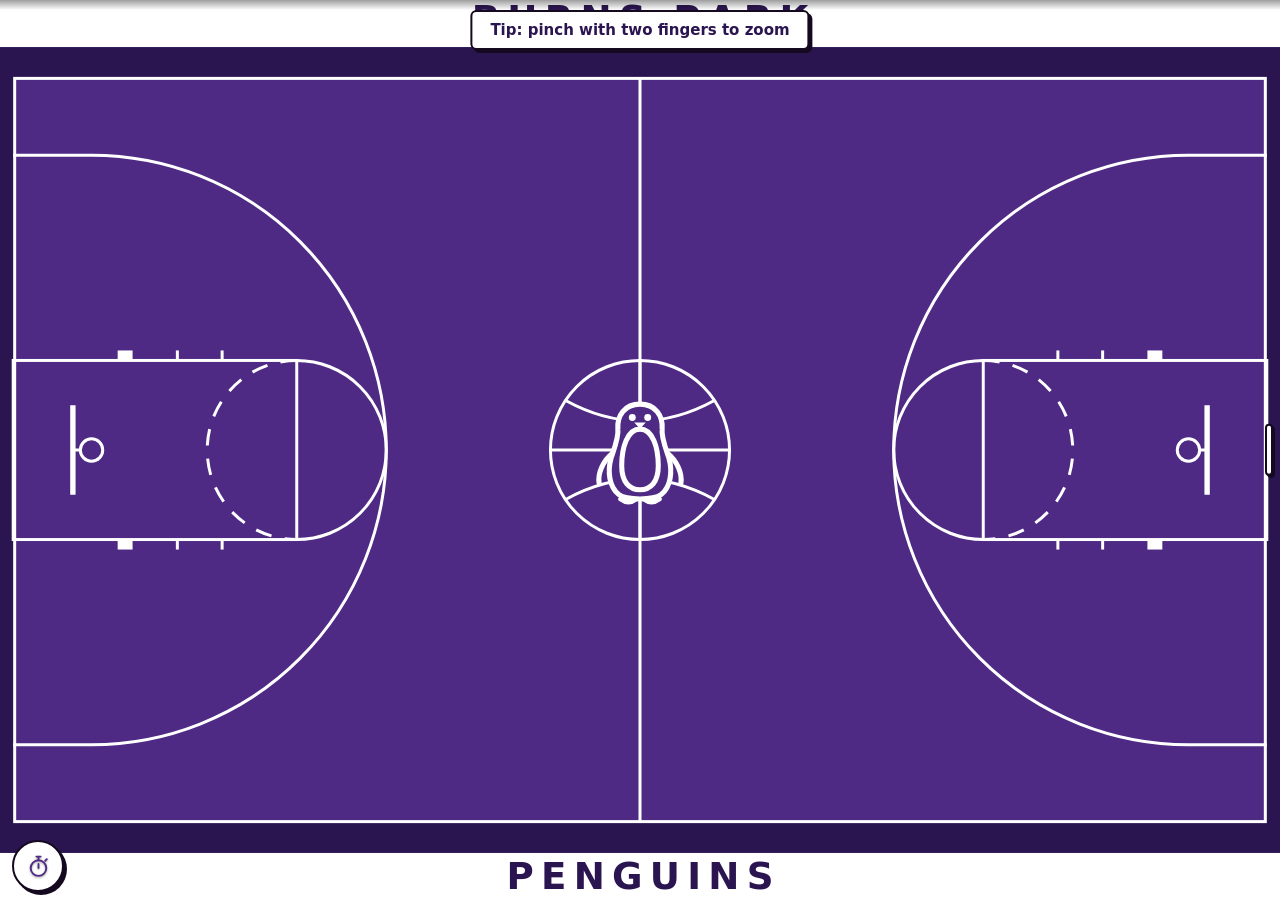
==== index.html @ e024bfb6 "Live 36: Clear on the rail between eraser and Undo; page color fills outside areas; even margins Co-" ====
<!DOCTYPE html>
<html lang="en">
<head>
<meta charset="utf-8">
<!-- viewport-fit=cover lets the app use the whole screen, under the clock and home bar.
     user-scalable=no stops the browser zooming the page; the app does its own zoom on the court. -->
<meta name="viewport" content="width=device-width, initial-scale=1, maximum-scale=1, user-scalable=no, viewport-fit=cover">
<title>Penguins</title>

<!-- Home-screen app settings (iPhone/iPad) -->
<meta name="apple-mobile-web-app-capable" content="yes">
<meta name="mobile-web-app-capable" content="yes">
<meta name="apple-mobile-web-app-status-bar-style" content="black-translucent">
<meta name="apple-mobile-web-app-title" content="Penguins">
<meta name="theme-color" content="#151319">
<link rel="manifest" href="manifest.webmanifest">
<link rel="apple-touch-icon" href="icon-180.png">

<link rel="stylesheet" href="styles.css">
</head>
<body>

<div id="safe"></div>
<div id="lvhProbe"></div>   <!-- measures the full screen height; see physicalHeight() -->

<!-- ===================== TAB: PLAYBOOK =====================
     Hidden (not removed) when another tab is showing, so it keeps its drawing,
     zoom and tools exactly as you left them. -->
<div id="tab-playbook" class="tab">
<main id="stage">
  <canvas id="board"></canvas>
  <div id="scrim"></div>
  <div id="toast" class="glass"></div>

  <!-- Tools: swipe in from the right edge (or tap the tab); swipe back to hide -->
  <div id="drawer" class="closed">
    <button id="grab" aria-label="Show or hide tools"><span></span></button>
    <div id="rail" class="glass">
      <div class="courtseg" id="courtSeg" role="group" aria-label="Court">
        <span class="lens"></span>
        <button class="cs" data-court="full" aria-label="Full court"><span class="word">Full</span>
          <svg class="icon" viewBox="0 0 24 24"><rect x="6" y="3" width="12" height="18" rx="1.5"/><path d="M6 12h12"/><circle cx="12" cy="12" r="2.2"/></svg></button>
        <button class="cs" data-court="half" aria-label="Half court"><span class="word">Half</span>
          <svg class="icon" viewBox="0 0 24 24"><rect x="4" y="5" width="16" height="14" rx="1.5"/><path d="M6.5 5a5.5 5.5 0 0 0 11 0"/><circle cx="12" cy="7" r="1"/></svg></button>
      </div>
      <span class="sep"></span>
      <button class="tb" id="btnInk" aria-label="Board-color marker"><span class="dot"></span></button>
      <label class="tb rainbow" id="btnColor" aria-label="Pick a color">
        <span class="dot"><span></span></span>
        <input type="color" id="colorInput" value="#ffd84d">
      </label>
      <button class="tb" id="btnEraser" aria-label="Eraser">
        <svg viewBox="0 0 24 24"><path d="M20 20H9l-5-5a2 2 0 0 1 0-3l8-8a2 2 0 0 1 3 0l5 5a2 2 0 0 1 0 3l-8 8"/><path d="m8 8 8 8"/></svg>
      </button>
      <button class="tb" id="btnClear" aria-label="Clear the court"><svg viewBox="0 0 24 24"><path d="M4 7h16M10 11v6M14 11v6M6 7l1 13h10l1-13M9 7V4h6v3"/></svg></button>
      <span class="sep"></span>
      <button class="tb" id="btnUndo" aria-label="Undo"><svg viewBox="0 0 24 24"><path d="M9 14 4 9l5-5"/><path d="M4 9h10.5a5.5 5.5 0 0 1 0 11H11"/></svg></button>
      <button class="tb" id="btnRedo" aria-label="Redo"><svg viewBox="0 0 24 24"><path d="m15 14 5-5-5-5"/><path d="M20 9H9.5a5.5 5.5 0 0 0 0 11H13"/></svg></button>
      <span class="sep"></span>
      <button class="tb" id="btnSave" aria-label="Save"><svg viewBox="0 0 24 24"><path d="M5 4h11l3 3v13H5z"/><path d="M8 4v5h7V4M8 20v-6h8v6"/></svg></button>
      <button class="tb" id="btnMore" aria-label="More"><svg viewBox="0 0 24 24"><path d="M5 12h.01M12 12h.01M19 12h.01" stroke-width="3"/></svg></button>
    </div>
  </div>

  <!-- More: court, board color, line thickness, saved plays -->
  <div id="more" class="glass" hidden>
    <div id="playName">Untitled play</div>
    <div class="setting">Line
      <span class="line-adjust"><input type="range" id="widthRange" aria-label="Line thickness"><span id="widthPreview"></span></span>
    </div>
    <div class="setting">Board
      <div class="seg"><button data-theme="purple">Purple</button><button data-theme="white">White</button></div>
    </div>
    <button class="menu-btn" id="btnPlays">
      <svg viewBox="0 0 24 24"><path d="M8 6h12M8 12h12M8 18h12M4 6h.01M4 12h.01M4 18h.01"/></svg>Saved plays &amp; backup
    </button>
    <button class="menu-btn" id="btnFit">
      <svg viewBox="0 0 24 24"><path d="M4 9V4h5M20 9V4h-5M4 15v5h5M20 15v5h-5"/></svg>Fit court to screen
    </button>
    <div id="version"></div>
    <a id="screenCheck" href="screen-check.html">Screen check</a>
  </div>
</main>

<!-- Saved plays screen -->
<section id="plays" class="sheet" hidden>
  <header>
    <h1>Playbook</h1>
    <button class="pill-btn" id="btnClosePlays" aria-label="Close"><svg viewBox="0 0 24 24"><path d="M6 6l12 12M18 6 6 18"/></svg></button>
  </header>
  <div class="actions">
    <button class="pill-btn" id="btnNew">New play</button>
    <button class="pill-btn" id="btnSaveAs">Save as new</button>
    <button class="pill-btn" id="btnExport">Export backup</button>
    <button class="pill-btn" id="btnImport">Import backup</button>
  </div>
  <p class="note">Plays are stored on this device only. Export a backup now and then — iOS can clear app data.</p>
  <div class="scrollable"><ul id="playList"></ul></div>
</section>
</div><!-- /tab-playbook -->

<!-- ===================== TAB: MINUTES =====================
     Team header + settings (Stage 3); game tracker (Stage 4, minutes.js). -->
<div id="tab-minutes" class="tab tab-page" hidden>
  <div class="scrollable page-scroll">
    <header class="page-head">
      <div class="team-title">
        <div class="team-name" id="mTeamName">Penguins</div>
        <div class="team-season" id="mTeamSeason"></div>
      </div>
      <button class="pill-btn glass season-btn" id="btnSeason">Season</button>
      <button class="round-btn glass" id="btnTeamSettings" aria-label="Team settings">
        <svg viewBox="0 0 24 24"><circle cx="12" cy="12" r="3"/><path d="M19.4 15a1.7 1.7 0 0 0 .3 1.8l.1.1a2 2 0 1 1-2.8 2.8l-.1-.1a1.7 1.7 0 0 0-1.8-.3 1.7 1.7 0 0 0-1 1.5V21a2 2 0 1 1-4 0v-.1a1.7 1.7 0 0 0-1.1-1.5 1.7 1.7 0 0 0-1.8.3l-.1.1a2 2 0 1 1-2.8-2.8l.1-.1a1.7 1.7 0 0 0 .3-1.8 1.7 1.7 0 0 0-1.5-1H3a2 2 0 1 1 0-4h.1a1.7 1.7 0 0 0 1.5-1.1 1.7 1.7 0 0 0-.3-1.8l-.1-.1a2 2 0 1 1 2.8-2.8l.1.1a1.7 1.7 0 0 0 1.8.3H9a1.7 1.7 0 0 0 1-1.5V3a2 2 0 1 1 4 0v.1a1.7 1.7 0 0 0 1 1.5 1.7 1.7 0 0 0 1.8-.3l.1-.1a2 2 0 1 1 2.8 2.8l-.1.1a1.7 1.7 0 0 0-.3 1.8V9a1.7 1.7 0 0 0 1.5 1H21a2 2 0 1 1 0 4h-.1a1.7 1.7 0 0 0-1.5 1z"/></svg>
      </button>
    </header>
    <div id="mBody"></div>   <!-- pre-game, live game or final screen (minutes.js) -->
  </div>
</div><!-- /tab-minutes -->

<!-- Sub queue: floats above the tab switcher while subs are being picked -->
<div id="subBar" class="glass" hidden></div>
<!-- Sub alert / end-of-period banner: shows on any tab -->
<div id="alertBanner" role="alert" hidden></div>

<!-- ===================== TAB SWITCHER =====================
     Floating glass pill at the bottom center. Add a button here (and a
     matching tab-… section above) to add a tab, e.g. Stats later. -->
<nav id="tabbar" class="glass" aria-label="Sections">
  <span class="lens"></span>
  <button class="tabbtn" data-tab="playbook" aria-label="Playbook"><svg viewBox="0 0 24 24"><rect x="6" y="3" width="12" height="18" rx="1.5"/><path d="M6 12h12"/><circle cx="12" cy="12" r="2.2"/></svg></button>
  <button class="tabbtn" data-tab="minutes" aria-label="Minutes"><svg viewBox="0 0 24 24"><circle cx="12" cy="13.5" r="7.5"/><path d="M12 13.5V9.5M10 2.5h4M12 2.5V6M18.5 6.5l1.5-1.5"/></svg></button>
</nav>

<!-- ===================== TEAM SETTINGS (Stage 3) =====================
     Team, season, roster, backup. Opened from the gear on the Minutes tab. -->
<section id="teamSheet" class="sheet light" hidden>
  <header>
    <h1>Team</h1>
    <button class="pill-btn" id="btnCloseTeam" aria-label="Close"><svg viewBox="0 0 24 24"><path d="M6 6l12 12M18 6 6 18"/></svg></button>
  </header>
  <div class="scrollable team-scroll">
    <section class="card">
      <label class="field">Team name<input id="tName" type="text" maxlength="40" autocomplete="off"></label>
      <label class="field">Season<input id="tSeason" type="text" maxlength="40" autocomplete="off"></label>
      <div class="field">Sport<span id="tSport" class="field-value"></span></div>
    </section>

    <h2 class="card-title">Roster <span id="rosterCount"></span></h2>
    <section class="card">
      <ul id="rosterList" class="roster"></ul>
      <div class="add-player">
        <input id="newNumber" type="text" inputmode="numeric" maxlength="3" placeholder="#" aria-label="Jersey number">
        <input id="newName" type="text" maxlength="30" placeholder="Player name" autocomplete="off" enterkeyhint="done" aria-label="Player name">
        <button class="pill-btn primary-btn" id="btnAddPlayer">Add</button>
      </div>
      <p class="note" id="rosterNote"></p>
    </section>

    <h2 class="card-title">Teams &amp; seasons</h2>
    <section class="card">
      <ul id="teamList" class="team-list"></ul>
      <div class="row-btns">
        <button class="pill-btn" id="btnNewSeason">Start new season</button>
        <button class="pill-btn" id="btnNewTeam">New team</button>
      </div>
    </section>

    <h2 class="card-title">Display</h2>
    <section class="card">
      <div class="field">One-hand layout
        <div class="seg"><button data-onehand="auto">Auto</button><button data-onehand="on">Always</button></div></div>
      <p class="note">Auto uses the compact one-hand layout on iPhones and the larger layouts on the unfolded phone and iPad.</p>
    </section>

    <h2 class="card-title">Backup</h2>
    <section class="card">
      <p class="note">One file with everything: plays, teams, rosters and games. Export now and then — iOS can clear app data.</p>
      <div class="row-btns">
        <button class="pill-btn" id="btnTeamExport">Export backup</button>
        <button class="pill-btn" id="btnTeamImport">Import backup</button>
      </div>
    </section>

    <button class="pill-btn danger-btn" id="btnDeleteTeam">Delete this team and its games</button>
  </div>
</section>

<!-- ===================== SEASON VIEW (Stage 5) ===================== -->
<section id="seasonSheet" class="sheet light" hidden>
  <header>
    <h1>Season</h1>
    <button class="pill-btn" id="btnCloseSeason" aria-label="Close"><svg viewBox="0 0 24 24"><path d="M6 6l12 12M18 6 6 18"/></svg></button>
  </header>
  <div class="scrollable team-scroll">
    <p class="season-title" id="seasonTitle"></p>
    <p class="note" id="seasonSummary"></p>
    <section class="card season-card"><div id="seasonTable"></div></section>
    <h2 class="card-title">Games</h2>
    <section class="card"><ul id="seasonGames" class="team-list"></ul></section>
  </div>
</section>

<!-- A past game: timeline and minutes -->
<section id="pastSheet" class="sheet light" hidden>
  <header>
    <h1>Game</h1>
    <button class="pill-btn" id="btnClosePast" aria-label="Close"><svg viewBox="0 0 24 24"><path d="M6 6l12 12M18 6 6 18"/></svg></button>
  </header>
  <div class="scrollable team-scroll">
    <p class="season-title" id="pastTitle"></p>
    <section class="card tl-card" id="pastTimeline"></section>
    <button class="pill-btn danger-btn" id="pastDelete">Delete this game</button>
  </div>
</section>

<!-- Press-and-hold player menu (this game only) -->
<dialog id="playerMenu" class="glass menu-dialog light">
  <h2 id="pmTitle"></h2>
  <p id="pmNote"></p>
  <div class="menu-list">
    <button class="menu-btn" data-abs="absent">Absent</button>
    <button class="menu-btn" data-abs="injured">Injured</button>
    <button class="menu-btn" data-abs="sitting">Sitting out</button>
    <button class="menu-btn" data-abs="reactivate">Reactivate</button>
  </div>
  <button class="pill-btn wide" id="pmCancel">Cancel</button>
</dialog>

<!-- Game menu (•••) -->
<dialog id="gameMenu" class="glass menu-dialog light">
  <h2>Game</h2>
  <div class="menu-list">
    <button class="menu-btn" id="gmAdjust">Adjust clock</button>
    <button class="menu-btn" id="gmSettings">Game settings &amp; sub alert</button>
    <button class="menu-btn" id="gmEnd">End game now</button>
    <button class="menu-btn" id="gmNew">Start a new game</button>
    <button class="menu-btn" id="gmTimeline">Game timeline</button>
    <button class="menu-btn" id="gmTeam">Team &amp; roster</button>
    <button class="menu-btn" id="gmOneHand">One-hand layout</button>
    <button class="menu-btn danger-text" id="gmDiscard">Discard this game</button>
  </div>
  <button class="pill-btn wide" id="gmClose">Close</button>
</dialog>

<!-- Game settings: format (before the game) and sub alert (any time) -->
<dialog id="gameSettings" class="glass menu-dialog light">
  <h2>Game settings</h2>
  <div class="format-block">
    <div class="gs-row"><span>Periods</span>
      <div class="seg"><button data-periods="2">2 halves</button><button data-periods="4">4 quarters</button></div></div>
    <div class="gs-row"><span>Custom</span>
      <div class="stepper"><button id="gsPeriodsDown" aria-label="Fewer periods">−</button><b id="gsPeriods"></b><button id="gsPeriodsUp" aria-label="More periods">+</button></div></div>
    <div class="gs-row"><span>Minutes per period</span>
      <div class="stepper"><button id="gsMinDown" aria-label="Shorter">−</button><b id="gsMinutes"></b><button id="gsMinUp" aria-label="Longer">+</button></div></div>
    <p class="note" id="gsLockedNote">Format is locked once the game has started.</p>
  </div>
  <div class="gs-row"><span>Sub alert</span>
    <div class="seg"><button data-alert="off">Off</button><button data-alert="half">Halfway</button><button data-alert="every">Every…</button></div></div>
  <div class="gs-row" id="gsEvery"><span>Every</span>
    <div class="stepper"><button id="gsAlertDown" aria-label="Less often">−</button><b><span id="gsAlertMin"></span> min</b><button id="gsAlertUp" aria-label="More often">+</button></div></div>
  <p class="note" id="gsHalfNote"></p>
  <div class="gs-row"><span>Minimum time</span>
    <div class="seg"><button data-minrule="off">Off</button><button data-minrule="on">1 quarter by mid-Q3</button></div></div>
  <div class="buttons"><button type="button" class="pill-btn" id="gsCancel">Cancel</button><button type="button" class="pill-btn primary-btn" id="gsSave">Save</button></div>
</dialog>

<!-- One reusable pop-up for names and confirmations -->
<dialog id="modal" class="glass">
  <form id="modalForm">
    <h2 id="modalTitle"></h2>
    <p id="modalMsg"></p>
    <input id="modalInput" type="text" autocomplete="off" enterkeyhint="done" maxlength="60">
    <div class="buttons">
      <button type="button" id="modalCancel">Cancel</button>
      <button type="submit" id="modalOk" class="primary">OK</button>
    </div>
  </form>
</dialog>

<input type="file" id="importFile" accept="application/json,.json" hidden>

<!-- Scripts, in order: sport settings, the Playbook (its storage and pop-ups are shared),
     team data, the team settings screen, the game-log calculations, the Minutes tab,
     then the tab shell. -->
<script src="sports.js"></script>
<script src="playbook.js"></script>
<script src="data.js"></script>
<script src="settings.js"></script>
<script src="gamelog.js"></script>
<script src="readouts.js"></script>
<script src="minutes.js"></script>
<script src="shell.js"></script>
</body>
</html>
---- styles.css ----
/* Penguins — shared look and the Playbook's styles.
   (Moved unchanged from index.html in Stage 2; shell styles are at the end.) */
/* =====================================================================
   1. LOOK AND LAYOUT
   Court and ink colors are in the script, section "SETTINGS".
   ===================================================================== */
:root {
  --bg: #151319;
  --panel: rgba(30, 27, 36, .94);   /* toolbar and menus (slightly see-through) */
  --btn-press: rgba(255,255,255,.12);
  --text: #f3f0f8;
  --muted: #a79fb5;
  --accent: #a784e8;                /* Penguins lavender: selected tool, unsaved dot */
  --accent-strong: #5b2d91;
  --danger: #e5605e;
  /* One font family everywhere (Stage 6): Apple's system font, SF Pro. ("serif" kept as a name so
     older rules still work — it now means the same font.) */
  --serif: -apple-system, system-ui, "SF Pro Display", "Helvetica Neue", sans-serif;
  --sans: -apple-system, system-ui, "Helvetica Neue", sans-serif;
  --b: 44px;                        /* tool button size; the script shrinks it on short screens */
  --app-h: 100%;                    /* set by the script to the true screen height */
}

* { box-sizing: border-box; }

html, body {
  margin: 0; height: 100%;
  background: var(--bg); color: var(--text);
  font-family: var(--sans);
  overflow: hidden;                      /* no page scrolling */
  overscroll-behavior: none;             /* no rubber-band bounce */
  -webkit-user-select: none; user-select: none;
  -webkit-touch-callout: none;           /* no long-press popups */
  -webkit-tap-highlight-color: transparent;
  touch-action: manipulation;            /* no double-tap zoom */
}

/* Hidden helper: lets the script read the notch / home-bar margins */
#lvhProbe { position: fixed; top: 0; left: 0; width: 1px; height: 100lvh; visibility: hidden; pointer-events: none; }
#safe {
  position: fixed; visibility: hidden; pointer-events: none;
  padding: env(safe-area-inset-top) env(safe-area-inset-right)
           env(safe-area-inset-bottom) env(safe-area-inset-left);
}

/* ---------- The court: edge to edge, top to bottom ---------- */
#stage { position: fixed; top: 0; left: 0; right: 0; height: var(--app-h); }
#board {
  position: absolute; inset: 0; width: 100%; height: 100%; display: block;
  touch-action: none;   /* the court gets every touch: no scrolling while drawing */
}
/* Soft shade behind the clock/battery so they stay readable on a white border */
#scrim {
  position: absolute; top: 0; left: 0; right: 0;
  height: calc(env(safe-area-inset-top) + 10px);
  background: linear-gradient(rgba(0,0,0,.38), rgba(0,0,0,0));
  pointer-events: none; display: none;
}
#scrim.show { display: block; }
#toast {
  position: absolute; left: 50%; top: calc(env(safe-area-inset-top) + 10px);
  transform: translateX(-50%);
  color: var(--text);
  padding: 9px 18px; border-radius: 999px; font-size: 15px;
  pointer-events: none; opacity: 0; transition: opacity .25s; white-space: nowrap;
}
#toast.show { opacity: 1; }

/* ---------- Buttons ---------- */
button, .tb {
  font: inherit; color: var(--text);
  background: transparent; border: 0; padding: 0; margin: 0;
  display: inline-flex; align-items: center; justify-content: center;
  cursor: pointer; position: relative;
}
svg { width: 22px; height: 22px; flex: none;
  fill: none; stroke: currentColor; stroke-width: 2; stroke-linecap: round; stroke-linejoin: round; }

/* ---------- Liquid glass: translucent, blurred, with a soft lit edge ---------- */
.glass {
  background:
    linear-gradient(160deg, rgba(255,255,255,.18), rgba(255,255,255,.04) 45%, rgba(255,255,255,.08)),
    rgba(30, 20, 46, .58);
  -webkit-backdrop-filter: blur(30px) saturate(1.8); backdrop-filter: blur(30px) saturate(1.8);
  border: 1px solid rgba(255,255,255,.26);
  box-shadow:
    inset 0 1px 1px rgba(255,255,255,.45),     /* light catching the top edge */
    inset 0 -1px 1px rgba(255,255,255,.08),
    0 12px 32px rgba(12, 6, 24, .32);           /* soft float above the court */
}
.glass svg { filter: drop-shadow(0 1px 1px rgba(0,0,0,.35)); }
/* Over a white border, the glass takes a deeper tint so white icons stay crisp */
.light-band #rail, .light-band #toast {
  background:
    linear-gradient(160deg, rgba(255,255,255,.16), rgba(255,255,255,.03) 45%, rgba(255,255,255,.06)),
    rgba(34, 22, 54, .78);
}
.light-band #grab span { background: rgba(78, 42, 132, .55); }

/* ---------- Tools: a glass rail that slides in from the right edge ---------- */
#drawer {
  position: absolute; z-index: 6; top: 50%;
  right: calc(env(safe-area-inset-right) + 10px);
  display: flex; align-items: center; gap: 6px;
  transform: translate(0, -50%);
  transition: transform .38s cubic-bezier(.2, .9, .25, 1.08);   /* a little spring */
}
#drawer.closed { transform: translate(var(--hide, 80px), -50%); }
/* The tab that peeks out at the screen edge: tap or swipe it */
#grab { width: 22px; height: 76px; }
#grab span {
  width: 6px; height: 52px; border-radius: 3px; padding: 0;
  background: rgba(255,255,255,.55);
  box-shadow: 0 0 0 1px rgba(30,20,45,.25), 0 2px 8px rgba(0,0,0,.25);
  -webkit-backdrop-filter: blur(10px); backdrop-filter: blur(10px);
}
#rail {
  display: flex; flex-direction: column; align-items: center; gap: 2px;
  padding: 6px; border-radius: 30px;
}
.tb { width: var(--b); height: var(--b); border-radius: 50%; transition: background .15s, transform .15s; }
.tb:active { background: rgba(255,255,255,.18); transform: scale(.92); }
.tb.active {
  background: linear-gradient(180deg, rgba(255,255,255,.40), rgba(255,255,255,.10) 55%, rgba(255,255,255,.18));
  box-shadow: inset 0 0 0 1px rgba(255,255,255,.45), inset 0 1px 1px rgba(255,255,255,.85), 0 3px 10px rgba(10,5,25,.3);
}
.tb:disabled { opacity: .3; }
/* Full | Half switch at the top of the rail: a glass lens slides to the chosen court */
.courtseg { position: relative; display: flex; flex-direction: column; gap: 2px; padding: 3px;
  background: rgba(0,0,0,.22); border-radius: 18px;
  box-shadow: inset 0 1px 3px rgba(0,0,0,.35), inset 0 -1px 0 rgba(255,255,255,.12); }
.cs { position: relative; z-index: 1; width: calc(var(--b) - 6px); height: calc(var(--b) * .72);
  border-radius: 14px; font-size: 12px; font-weight: 600; letter-spacing: .2px;
  color: rgba(255,255,255,.6); transition: color .25s; }
.cs.active { color: #fff; text-shadow: 0 1px 2px rgba(0,0,0,.3); }
.courtseg .lens {
  position: absolute; z-index: 0; left: 3px; right: 3px; top: 3px;
  height: calc(var(--b) * .72); border-radius: 14px;
  background: linear-gradient(180deg, rgba(255,255,255,.46), rgba(255,255,255,.12) 55%, rgba(255,255,255,.22));
  -webkit-backdrop-filter: blur(8px) saturate(2); backdrop-filter: blur(8px) saturate(2);
  border: 1px solid rgba(255,255,255,.45);
  box-shadow: inset 0 1px 1px rgba(255,255,255,.9),     /* bright rim along the top */
              inset 0 -2px 4px rgba(255,255,255,.18),   /* light pooling at the bottom */
              0 3px 10px rgba(10,5,25,.35);
  transition: transform .42s cubic-bezier(.25, 1.35, .4, 1);   /* springy slide */
}
.courtseg.half .lens { transform: translateY(calc(var(--b) * .72 + 2px)); }
.cs .icon { display: none; width: min(20px, calc(var(--b) * .7)); height: min(20px, calc(var(--b) * .7)); }
@media (max-height: 520px) {   /* short (sideways) screen: court icons instead of words */
  .cs .word { display: none; }
  .cs .icon { display: block; }
}
.sep { width: 22px; height: 1px; background: rgba(255,255,255,.22); margin: 3px 0; }
.dot { width: 22px; height: 22px; border-radius: 50%; box-shadow: 0 0 0 1.5px rgba(255,255,255,.7), 0 1px 3px rgba(0,0,0,.3); }
/* Rainbow ring = color picker; the center shows the color you last picked */
.rainbow .dot {
  background: conic-gradient(#f44, #fd4, #4d6, #4cf, #66f, #d4f, #f44);
  display: flex; align-items: center; justify-content: center;
}
.rainbow .dot span { width: 12px; height: 12px; border-radius: 50%; background: var(--custom, #ffd84d);
  box-shadow: 0 0 0 1.5px rgba(30,27,36,.85); }
.rainbow input {   /* the real color picker sits invisibly on top of the rainbow button */
  position: absolute; inset: 0; width: 100%; height: 100%; opacity: 0; border: 0; padding: 0; cursor: pointer;
}
#btnSave.unsaved::after {   /* small dot = unsaved changes */
  content: ""; position: absolute; top: 8px; right: 8px;
  width: 7px; height: 7px; border-radius: 50%; background: var(--accent);
  box-shadow: 0 0 6px var(--accent);
}

/* ---------- "More" menu: glass card beside the rail ---------- */
#more {
  position: absolute; z-index: 7; top: 50%;
  right: calc(env(safe-area-inset-right) + 10px + var(--b) + 12px + 6px + 22px + 8px);   /* rail + tab + gaps */
  width: min(290px, calc(100vw - var(--b) - 76px));
  transform: translateY(-50%);
  border-radius: 24px; padding: 14px;
  display: flex; flex-direction: column; gap: 10px;
}
#more[hidden] { display: none; }
.line-adjust { display: flex; align-items: center; gap: 12px; }
#widthRange { -webkit-appearance: none; appearance: none; width: 140px; height: 30px; background: transparent; margin: 0; }
#widthRange::-webkit-slider-runnable-track { height: 6px; border-radius: 3px;
  background: rgba(0,0,0,.28); box-shadow: inset 0 1px 2px rgba(0,0,0,.35), 0 1px 0 rgba(255,255,255,.12); }
#widthRange::-webkit-slider-thumb { -webkit-appearance: none; width: 26px; height: 26px; margin-top: -10px; border-radius: 50%;
  background: linear-gradient(180deg, rgba(255,255,255,.95), rgba(255,255,255,.65));
  box-shadow: inset 0 1px 1px #fff, 0 2px 8px rgba(10,5,25,.4); }
#widthRange::-moz-range-track { height: 6px; border-radius: 3px; background: rgba(0,0,0,.28); }
#widthRange::-moz-range-thumb { width: 26px; height: 26px; border: 0; border-radius: 50%; background: #fff; }
#widthPreview { width: 34px; min-height: 1px; border-radius: 99px; background: var(--ink, #fff);
  box-shadow: 0 0 0 1px rgba(0,0,0,.15); }
#version { text-align: center; font-size: 12px; color: rgba(255,255,255,.45); }
#screenCheck { text-align: center; font-size: 12px; color: rgba(255,255,255,.6); margin-top: -6px; }
#playName {
  font-family: var(--serif); font-size: 21px; font-weight: 600;
  white-space: nowrap; overflow: hidden; text-overflow: ellipsis;
  text-shadow: 0 1px 2px rgba(0,0,0,.3);
}
.setting { display: flex; align-items: center; justify-content: space-between; gap: 10px;
  font-size: 15px; color: rgba(255,255,255,.75); }
.seg { display: flex; background: rgba(0,0,0,.18); border-radius: 13px; padding: 3px;
  box-shadow: inset 0 1px 2px rgba(0,0,0,.2); }
.seg button { min-height: 34px; padding: 0 12px; border-radius: 10px; font-size: 15px; transition: background .15s; }
.seg button.active { background: rgba(255,255,255,.26); box-shadow: inset 0 1px 1px rgba(255,255,255,.4), 0 1px 4px rgba(0,0,0,.2); }
.menu-btn {
  justify-content: flex-start; gap: 10px; width: 100%; min-height: 44px;
  padding: 0 12px; border-radius: 14px; background: rgba(255,255,255,.10); font-size: 16px;
  box-shadow: inset 0 1px 1px rgba(255,255,255,.18);
}
.menu-btn:active { background: rgba(255,255,255,.2); }
.menu-btn.danger { color: #ffc2c2; }   /* Clear: in the ••• menu, away from Save (Undo still brings it back) */

/* ---------- Saved plays screen ---------- */
.sheet {
  position: fixed; top: 0; left: 0; right: 0; height: var(--app-h); z-index: 10;
  background: rgba(18, 13, 26, .62);
  -webkit-backdrop-filter: blur(30px) saturate(1.6); backdrop-filter: blur(30px) saturate(1.6);
  display: flex; flex-direction: column;
  padding: env(safe-area-inset-top) env(safe-area-inset-right)
           env(safe-area-inset-bottom) env(safe-area-inset-left);
}
.sheet[hidden] { display: none; }
.sheet header { display: flex; align-items: center; padding: 10px 14px; gap: 10px; }
.sheet h1 { flex: 1; margin: 0; font-family: var(--serif); font-size: 28px; font-weight: 600; }
.sheet .actions { display: grid; grid-template-columns: 1fr 1fr; gap: 8px; padding: 4px 14px 12px; }
.sheet .note { color: var(--muted); font-size: 13px; padding: 0 16px 8px; margin: 0; }
.pill-btn { min-height: 46px; padding: 0 14px; border-radius: 14px; background: rgba(255,255,255,.10);
  box-shadow: inset 0 1px 1px rgba(255,255,255,.18); }
.pill-btn:active { background: rgba(255,255,255,.2); }
.scrollable { flex: 1; overflow-y: auto; -webkit-overflow-scrolling: touch; overscroll-behavior: contain; }
#playList { list-style: none; margin: 0; padding: 0 14px 20px; }
#playList li {
  display: flex; align-items: center; gap: 8px;
  background: rgba(255,255,255,.07); border-radius: 18px;
  border: 1px solid rgba(255,255,255,.10);
  padding: 8px 8px 8px 14px; margin-bottom: 8px;
}
#playList .open { flex: 1; min-width: 0; text-align: left; justify-content: flex-start; min-height: 46px; }
#playList .name { font-family: var(--serif); font-size: 18px; white-space: nowrap; overflow: hidden; text-overflow: ellipsis; }
#playList .meta { font-size: 13px; color: var(--muted); }
#playList .open > div { min-width: 0; }
#playList li.current { box-shadow: inset 0 0 0 2px var(--accent); }
.empty { color: var(--muted); text-align: center; padding: 40px 20px; font-size: 16px; }

/* ---------- Pop-up dialog (name a play, rename, confirm delete) ---------- */
dialog {
  border: 0; border-radius: 20px; padding: 20px;
  width: min(92vw, 380px); color: var(--text);
  border-radius: 26px;
}
dialog::backdrop { background: rgba(10,6,18,.35); -webkit-backdrop-filter: blur(6px); backdrop-filter: blur(6px); }
dialog h2 { margin: 0 0 8px; font-family: var(--serif); font-weight: 600; font-size: 22px; }
dialog p { margin: 0 0 14px; color: var(--muted); font-size: 15px; line-height: 1.4; }
dialog input {
  width: 100%; font-size: 17px; /* 16px+ stops iOS zooming into the field */
  padding: 12px; border-radius: 14px; border: 1px solid rgba(255,255,255,.25);
  background: rgba(0,0,0,.25); color: var(--text); margin-bottom: 14px;
  -webkit-user-select: text; user-select: text;
}
dialog input:focus { outline: none; border-color: var(--accent); }
dialog .buttons { display: flex; gap: 8px; }
dialog .buttons button { flex: 1; min-height: 46px; border-radius: 14px; background: rgba(255,255,255,.12); }
dialog .buttons button.primary { background: var(--accent-strong); }
dialog .buttons button.danger { background: var(--danger); }

/* =====================================================================
   SHELL (added in Stage 2): tabs and the floating tab switcher
   ===================================================================== */

/* A hidden tab stays laid out (so the Playbook keeps its size and drawing)
   but is invisible and can't be touched. */
.tab.is-hidden { visibility: hidden; }

/* Ordinary scrolling page (Minutes and future tabs) */
.tab-page {
  position: fixed; top: 0; left: 0; right: 0; height: var(--app-h); z-index: 4;
  background: var(--page-bg, #4e2a84); color: #fff;
  padding: env(safe-area-inset-top) env(safe-area-inset-right) 0 env(safe-area-inset-left);
}
.tab-page[hidden] { display: none; }
/* Bottom room = tab switcher + (when showing) the sub queue, so nothing ends up hidden under them */
.page-scroll { height: 100%; padding: 16px 16px calc(var(--tabs-bottom, 16px) + 72px + var(--subbar-h, 0px));
  scroll-padding-bottom: calc(var(--tabs-bottom, 16px) + 72px + var(--subbar-h, 0px)); }
.coming { min-height: 70%; display: flex; flex-direction: column; align-items: center; justify-content: center;
  text-align: center; gap: 10px; }
.coming-logo { width: 120px; height: 120px; border-radius: 28px; box-shadow: 0 8px 30px rgba(0,0,0,.35); }
.coming h1 { margin: 6px 0 0; font-family: var(--serif); font-size: 32px; font-weight: 600; }
.coming p { margin: 0; color: rgba(255,255,255,.75); font-size: 16px; }

/* Floating glass tab switcher: bottom center, in the gap below the court */
#tabbar {
  position: fixed; z-index: 8; left: 50%; transform: translateX(-50%);
  bottom: var(--tabs-bottom, 12px);
  display: flex; gap: 0; padding: 4px; border-radius: 999px;
}
.tabbtn { position: relative; z-index: 1; height: 36px; padding: 0 18px; border-radius: 999px;
  font-size: 15px; font-weight: 600; color: rgba(255,255,255,.65); transition: color .25s; min-width: 98px; }
.tabbtn.active { color: #fff; text-shadow: 0 1px 2px rgba(0,0,0,.3); }
#tabbar .lens {
  position: absolute; z-index: 0; top: 4px; left: 4px; height: 36px; width: var(--lens-w, 98px); border-radius: 999px;
  background: linear-gradient(180deg, rgba(255,255,255,.46), rgba(255,255,255,.12) 55%, rgba(255,255,255,.22));
  border: 1px solid rgba(255,255,255,.45);
  box-shadow: inset 0 1px 1px rgba(255,255,255,.9), inset 0 -2px 4px rgba(255,255,255,.18), 0 3px 10px rgba(10,5,25,.35);
  transform: translateX(var(--lens-x, 0)); transition: transform .42s cubic-bezier(.25, 1.35, .4, 1), width .3s;
}

/* Respect iOS "Reduce Motion" and "Reduce Transparency" */
@media (prefers-reduced-motion: reduce) {
  *, *::before, *::after { transition-duration: .01ms !important; animation-duration: .01ms !important; }
}
@media (prefers-reduced-transparency: reduce) {
  .glass, #tabbar { -webkit-backdrop-filter: none !important; backdrop-filter: none !important;
    background: #2a1d40 !important; }
}

/* Over a white border, the switcher takes the same deeper tint as the tool rail */
.light-band #tabbar {
  background:
    linear-gradient(160deg, rgba(255,255,255,.16), rgba(255,255,255,.03) 45%, rgba(255,255,255,.06)),
    rgba(34, 22, 54, .78);
}

/* =====================================================================
   MINUTES TAB + TEAM SETTINGS (Stage 3)
   Lists and text stay solid and high-contrast; glass only on overlays.
   ===================================================================== */
.page-head { display: flex; align-items: center; justify-content: space-between; gap: 12px; padding: 4px 0 8px; }
.team-name { font-family: var(--serif); font-size: 28px; font-weight: 600; line-height: 1.1; }
.team-season { font-size: 15px; color: rgba(255,255,255,.75); margin-top: 2px; }
.round-btn { width: 46px; height: 46px; border-radius: 50%; flex: none; }
.coming { min-height: 60%; }

.team-scroll { padding: 0 14px calc(env(safe-area-inset-bottom) + 24px); }
.card { background: #221a30; border: 1px solid rgba(255,255,255,.10); border-radius: 18px; padding: 6px 14px; margin-bottom: 18px; }
.card-title { font-family: var(--serif); font-weight: 600; font-size: 20px; margin: 4px 4px 8px; }
.card-title span { font-family: var(--sans); font-size: 15px; color: rgba(255,255,255,.6); font-weight: 400; }
.field { display: flex; align-items: center; justify-content: space-between; gap: 12px; min-height: 52px;
  border-bottom: 1px solid rgba(255,255,255,.08); font-size: 16px; color: rgba(255,255,255,.8); }
.field:last-child { border-bottom: 0; }
.field input, .field-value { flex: 1; max-width: 62%; text-align: right; color: #fff; font-size: 17px; }
.team-scroll input { font: inherit; font-size: 17px; color: #fff; background: transparent; border: 0;
  -webkit-user-select: text; user-select: text; }
.team-scroll input:focus { outline: none; }

.roster { list-style: none; margin: 0; padding: 0; }
.roster li { display: flex; align-items: center; gap: 8px; min-height: 54px; border-bottom: 1px solid rgba(255,255,255,.08); }
.roster .num { width: 52px; flex: none; text-align: center; font-weight: 700; font-size: 18px;
  background: #fff !important; color: #2a1745 !important; border-radius: 12px !important; height: 38px; }
.roster .name { flex: 1; min-width: 0; font-size: 18px; font-weight: 600; }
.roster li.inactive .name, .roster li.inactive .num { opacity: .45; }
.chip { flex: none; height: 32px; padding: 0 12px; border-radius: 999px; font-size: 13px; font-weight: 600;
  background: rgba(255,255,255,.14); }
.roster li.inactive .chip { background: #000; color: rgba(255,255,255,.75); }
.icon-btn { width: 40px; height: 40px; border-radius: 50%; flex: none; color: rgba(255,255,255,.7); }
.add-player { display: flex; gap: 8px; align-items: center; padding: 10px 0 8px; }
.add-player input { height: 44px; border-radius: 12px !important; background: rgba(0,0,0,.28) !important;
  padding: 0 12px !important; border: 1px solid rgba(255,255,255,.18) !important; }
#newNumber { width: 64px; flex: none; text-align: center; }
#newName { flex: 1; min-width: 0; }
.primary-btn { background: #fff !important; color: #2a1745; font-weight: 700; }
.card .note { padding: 4px 0 6px; margin: 0; }

.team-list { list-style: none; margin: 0; padding: 4px 0 0; }
.team-row { width: 100%; min-height: 52px; display: flex; flex-direction: column; align-items: flex-start; justify-content: center;
  border-bottom: 1px solid rgba(255,255,255,.08); text-align: left; padding: 6px 0; }
.team-row .tn { font-size: 17px; font-weight: 600; }
.team-row .ts { font-size: 14px; color: rgba(255,255,255,.65); }
.team-row.current .tn::before { content: "● "; color: #fff; }
.row-btns { display: flex; gap: 8px; padding: 10px 0; }
.row-btns .pill-btn { flex: 1; }
.danger-btn { width: 100%; background: transparent !important; color: #ff8a87; border: 1px solid rgba(255,138,135,.4); margin-bottom: 12px; }

/* =====================================================================
   MINUTES — GAME TRACKER (Stage 4)
   Solid, high-contrast clock and player rows (gym lighting); glass only on
   the sub queue, menus and pop-ups. Purple and white, black as the accent.
   ===================================================================== */
.hint { margin: -2px 4px 10px; font-size: 14px; color: rgba(255,255,255,.75); }
.field-btn { width: 100%; text-align: left; }
.field-btn .field-value { text-align: right; }
.empty-card { text-align: center; padding: 22px 14px; font-size: 16px; line-height: 1.6; }

/* Player rows */
.players { list-style: none; margin: 0 0 16px; padding: 0; display: flex; flex-direction: column; gap: 6px; }
.prow { display: flex; align-items: center; gap: 12px; min-height: 58px; padding: 0 14px 0 8px;
  background: #fff; color: #24133d; border-radius: 16px; cursor: pointer;
  -webkit-user-select: none; user-select: none; -webkit-touch-callout: none; touch-action: manipulation; }
.pnum { min-width: 46px; height: 42px; padding: 0 6px; border-radius: 12px; display: flex; align-items: center; justify-content: center;
  background: #4e2a84; color: #fff; font-weight: 800; font-size: 20px; font-variant-numeric: tabular-nums; }
.pname { flex: 1; min-width: 0; font-size: 19px; font-weight: 700; white-space: nowrap; overflow: hidden; text-overflow: ellipsis; }
.pmin { font-size: 19px; font-weight: 700; font-variant-numeric: tabular-nums; color: #4e2a84; }
.ptag { font-size: 12px; font-weight: 800; letter-spacing: .5px; text-transform: uppercase; padding: 4px 9px;
  border-radius: 999px; background: #efe8fb; color: #4e2a84; }
.prow.picked { background: #000; color: #fff; }
.prow.picked .pnum { background: #fff; color: #000; }
.prow.picked .ptag { background: #fff; color: #000; }
.prow.away { opacity: .5; }
.prow.selected, .prow.going-out { background: #000; color: #fff; }
.prow.selected .pnum, .prow.going-out .pnum { background: #fff; color: #000; }
.prow.selected .pmin, .prow.going-out .pmin { color: #fff; }
.prow.selected .ptag, .prow.going-out .ptag { background: #fff; color: #000; }
.prow.coming-in { background: #4e2a84; color: #fff; box-shadow: inset 0 0 0 3px #fff; }
.prow.coming-in .pnum { background: #fff; color: #4e2a84; }
.prow.coming-in .pmin { color: #fff; }
.prow.coming-in .ptag { background: #fff; color: #4e2a84; }
.prow.can-pick { box-shadow: inset 0 0 0 3px #000; }

/* Scoreboard: period, clock, Start/Stop, Undo */
.scoreboard { background: #1d1029; border-radius: 22px; padding: 12px 14px 14px; margin-bottom: 16px;
  border: 1px solid rgba(255,255,255,.12); }
.sb-top { display: flex; align-items: center; gap: 8px; }
.sb-vs { flex: 1; min-width: 0; font-size: 15px; color: rgba(255,255,255,.75); white-space: nowrap; overflow: hidden; text-overflow: ellipsis; }
.period-chip { background: #fff; color: #4e2a84; font-weight: 800; font-size: 17px; padding: 6px 12px; border-radius: 999px; }
.undo-btn { height: 46px; padding: 0 14px; gap: 6px; border-radius: 999px; font-size: 16px; font-weight: 700;
  border: 2px solid rgba(255,255,255,.85); }
.undo-btn:disabled { opacity: .35; }
.clock { font-size: clamp(76px, 24vw, 140px); font-weight: 800; line-height: 1; text-align: center; margin: 12px 0 10px;
  font-variant-numeric: tabular-nums; letter-spacing: -2px; color: rgba(255,255,255,.72); }
.clock.running { color: #fff; }
.clock.over { color: rgba(255,255,255,.5); }
.period-over { text-align: center; font-size: 18px; font-weight: 700; margin: -4px 0 10px; }
.clock-btn { width: 100%; height: 66px; border-radius: 20px; font-size: 24px; font-weight: 800; }
.clock-btn.go { background: #fff; color: #4e2a84; }
.clock-btn.stop { background: #000; color: #fff; box-shadow: inset 0 0 0 2px rgba(255,255,255,.5); }
.clock-btn.next { background: #fff; color: #000; }
.final-date { text-align: center; font-size: 18px; margin: 14px 0 4px; color: rgba(255,255,255,.8); }
.big-btn { width: 100%; height: 60px; border-radius: 18px; background: #fff; color: #4e2a84; font-size: 20px; font-weight: 800; margin: 6px 0 16px; }
.big-btn:disabled { opacity: .45; }

/* Sub queue: glass, floats above the tab switcher */
#subBar { position: fixed; z-index: 9; left: max(12px, env(safe-area-inset-left)); right: max(12px, env(safe-area-inset-right));
  bottom: calc(var(--tabs-bottom, 12px) + 54px); border-radius: 22px; padding: 10px 12px; max-width: 560px; margin: 0 auto; }
#subBar[hidden] { display: none; }
.sub-pairs { display: flex; flex-direction: column; gap: 4px; margin-bottom: 8px; font-size: 16px; }
.pair b { font-weight: 800; }
.pair.pending { opacity: .8; }
.sub-actions { display: flex; gap: 8px; }
.sub-actions .pill-btn { flex: 1; min-height: 50px; font-size: 17px; font-weight: 700; }
.sub-actions .primary-btn:disabled { opacity: .45; }

/* Sub alert: banner on any tab + a flash of the whole screen */
#alertBanner { position: fixed; z-index: 12; left: 50%; transform: translateX(-50%); top: calc(env(safe-area-inset-top) + 8px);
  background: #fff; color: #4e2a84; font-weight: 800; font-size: 18px; padding: 12px 20px; border-radius: 999px;
  box-shadow: 0 6px 24px rgba(0,0,0,.4); white-space: nowrap; }
#alertBanner[hidden] { display: none; }
body.alert-flash::after { content: ""; position: fixed; inset: 0; z-index: 11; pointer-events: none;
  animation: subflash 1s ease-in-out 3; background: #fff; opacity: 0; }
@keyframes subflash { 0%, 100% { opacity: 0; } 40% { opacity: .55; } }
@media (prefers-reduced-motion: reduce) {
  body.alert-flash::after { animation: none; opacity: 1; background: transparent; box-shadow: inset 0 0 0 10px #fff; }
}

/* Menus and settings pop-ups (glass) */
.menu-dialog { width: min(92vw, 400px); border-radius: 26px; }
.menu-dialog .menu-list { display: flex; flex-direction: column; gap: 8px; margin: 6px 0 12px; }
.menu-dialog .menu-btn { justify-content: center; min-height: 52px; font-size: 17px; font-weight: 600; }
.menu-dialog .menu-btn.active { background: #fff; color: #4e2a84; }
.danger-text { color: #ff9a97; }
.pill-btn.wide { width: 100%; }
.gs-row { display: flex; align-items: center; justify-content: space-between; gap: 10px; min-height: 52px; font-size: 16px; }
.gs-row[hidden] { display: none; }
.stepper { display: flex; align-items: center; gap: 4px; background: rgba(0,0,0,.25); border-radius: 14px; padding: 3px; }
.stepper button { width: 42px; height: 40px; border-radius: 11px; font-size: 22px; font-weight: 700; }
.stepper button:active { background: rgba(255,255,255,.2); }
.stepper b { min-width: 52px; text-align: center; font-size: 18px; }
.format-block.locked { opacity: .45; pointer-events: none; }
#gameSettings .buttons { display: flex; gap: 8px; margin-top: 10px; }
#gameSettings .buttons .pill-btn { flex: 1; }

/* Minimum playing time (Stage 4b) */
.rule-note { margin: -4px 4px 14px; font-size: 15px; line-height: 1.4; color: rgba(255,255,255,.85); }
.rule-bar { background: #fff; color: #24133d; border-radius: 14px; padding: 10px 14px; margin: -4px 0 14px; font-size: 15px; line-height: 1.35; }
.rule-bar.warn { box-shadow: inset 0 0 0 3px #000; }
.ptag.rule-owed { background: #efe8fb; color: #4e2a84; }
.ptag.rule-now, .ptag.rule-must { background: #000; color: #fff; }
.ptag.rule-keep { background: #4e2a84; color: #fff; }
.pmet { font-size: 18px; font-weight: 800; color: #4e2a84; }
.prow.selected .pmet, .prow.going-out .pmet, .prow.coming-in .pmet { color: #fff; }
.prow.selected .ptag.rule-now, .prow.going-out .ptag.rule-keep { background: #fff; color: #000; }

/* =====================================================================
   READOUTS (Stage 5): game timeline and season table — solid, high-contrast
   ===================================================================== */
.season-btn { min-height: 46px; padding: 0 16px; font-weight: 700; margin-left: auto; }
.page-head .team-title { flex: 1; min-width: 0; }
.tl-card { padding: 10px 10px 6px; background: #fff; color: #24133d; border: 0; }
.timeline { position: relative; }
.tl-head, .tl-row, .tl-overlay { display: flex; align-items: center; gap: 8px; }
.tl-head { font-size: 12px; font-weight: 800; color: #6b5a86; height: 20px; }
.tl-row { height: 30px; border-top: 1px solid #eee8f6; }
.tl-name { width: 92px; flex: none; font-size: 14px; font-weight: 700; white-space: nowrap; overflow: hidden; text-overflow: ellipsis; }
.tl-name b { display: inline-block; min-width: 22px; color: #4e2a84; }
.tl-total { width: 44px; flex: none; text-align: right; font-size: 14px; font-weight: 800; font-variant-numeric: tabular-nums; }
.tl-periods { flex: 1; display: flex; }
.tl-periods span { flex: 1; text-align: center; }
.tl-track { flex: 1; position: relative; height: 16px; background: #f3eefa; border-radius: 4px; overflow: hidden; }
.tl-track i { position: absolute; top: 0; bottom: 0; background: #4e2a84; border-radius: 3px; }
.tl-track i.live { background: #000; }
.tl-overlay { position: absolute; inset: 20px 0 0 0; pointer-events: none; }
.tl-lines { flex: 1; position: relative; align-self: stretch; }
.tl-lines i { position: absolute; top: 0; bottom: 0; width: 0; }
.tl-lines i.div { border-left: 1px solid rgba(78,42,132,.35); }
.tl-lines i.deadline { border-left: 2px dashed #000; }
.tl-lines i.now { border-left: 2px solid #e5605e; }
.tl-key { margin: 6px 2px 2px; font-size: 12px; color: #6b5a86; display: flex; align-items: center; gap: 6px; }
.tl-key i.deadline { display: inline-block; width: 0; height: 12px; border-left: 2px dashed #000; }

.season-title { font-family: var(--serif); font-size: 20px; font-weight: 600; margin: 0 4px 4px; }
.season-card { padding: 4px 12px; background: #fff; color: #24133d; border: 0; }
.st-row { display: grid; grid-template-columns: 1fr 52px 44px 48px 48px; align-items: center; gap: 6px; min-height: 46px;
  border-top: 1px solid #eee8f6; font-size: 15px; font-variant-numeric: tabular-nums; }
.st-row span:not(.st-name) { text-align: right; }
.st-head { border-top: 0; min-height: 34px; font-size: 12px; font-weight: 800; color: #6b5a86; text-transform: uppercase; }
.st-name { font-weight: 700; min-width: 0; overflow: hidden; text-overflow: ellipsis; white-space: nowrap; }
.st-name b { color: #4e2a84; display: inline-block; min-width: 22px; }
.st-name em { font-style: normal; font-size: 11px; font-weight: 800; background: #000; color: #fff; padding: 2px 6px; border-radius: 999px; }
.st-fair { font-weight: 800; }
.st-row.behind .st-fair { background: #000; color: #fff; border-radius: 8px; padding: 2px 4px; }

/* =====================================================================
   APPLE LOOK + THE THREE LAYOUTS (Stage 6)
   The team side (Minutes, Team, Season, their pop-ups) follows iOS's own style:
   light grouped lists, SF Pro, large bold titles, small gray section headers,
   filled capsule buttons. Purple is the tint; black marks a selection.
   The Playbook keeps its own dark look around the court.
   ===================================================================== */
:root {
  --ios-bg: #f2f1f7;          /* grouped background (a touch of lavender) */
  --ios-card: #ffffff;
  --ios-sep: rgba(60, 50, 90, .13);
  --ios-label: #17121f;
  --ios-secondary: rgba(60, 55, 75, .62);
  --ios-fill: rgba(120, 115, 140, .14);   /* gray button / control fill */
  --tint: #4e2a84;                         /* Penguins purple */
  --actions-h: 86px;                       /* room taken by the compact thumb bar (Undo + Start/Stop) */
  --ios-red: #d62839;
}

/* ----- Page and type ----- */
.tab-page, .sheet.light { --page-bg: var(--ios-bg); color: var(--ios-label); }
.sheet.light { background: rgba(242, 241, 247, .94); }
.sheet.light h1 { font-size: 34px; font-weight: 700; letter-spacing: -.4px; }
.team-name { font-size: 34px; font-weight: 700; letter-spacing: -.4px; color: var(--ios-label); }
.team-season { color: var(--ios-secondary); font-size: 15px; }
.tab-page .card-title, .sheet.light .card-title {
  font-family: var(--sans); font-size: 13px; font-weight: 600; text-transform: uppercase; letter-spacing: .3px;
  color: var(--ios-secondary); margin: 22px 16px 7px; }
.tab-page .card-title span, .sheet.light .card-title span { font-size: 13px; text-transform: none; letter-spacing: 0; color: var(--ios-secondary); }
.tab-page .hint, .tab-page .note, .sheet.light .note, .rule-note, .season-title + .note { color: var(--ios-secondary); }
.rule-note { color: var(--ios-secondary); }
.season-title { font-family: var(--sans); font-weight: 600; color: var(--ios-label); }

/* ----- Grouped cards and fields ----- */
.tab-page .card, .sheet.light .card { background: var(--ios-card); border: 0; border-radius: 12px; color: var(--ios-label); padding: 0 16px; }
.tab-page .field, .sheet.light .field { border-bottom: .5px solid var(--ios-sep); color: var(--ios-label); font-size: 17px; }
.tab-page .field:last-child, .sheet.light .field:last-child { border-bottom: 0; }
.tab-page .field input, .tab-page .field-value, .sheet.light .field input, .sheet.light .field-value { color: var(--ios-secondary); }
.sheet.light .team-scroll input, .tab-page input { color: var(--ios-label); }
.sheet.light .roster li { border-bottom: .5px solid var(--ios-sep); }
.sheet.light .roster .num { background: var(--tint) !important; color: #fff !important; border-radius: 50% !important; width: 40px; height: 40px; }
.sheet.light .chip { background: var(--ios-fill); color: var(--ios-label); }
.sheet.light .roster li.inactive .chip { background: #000; color: #fff; }
.sheet.light .icon-btn { color: var(--ios-secondary); }
.sheet.light .add-player input { background: var(--ios-bg) !important; border: 0 !important; color: var(--ios-label); }
.sheet.light .team-row { border-bottom: .5px solid var(--ios-sep); color: var(--ios-label); }
.sheet.light .team-row .ts { color: var(--ios-secondary); }
.sheet.light .team-row.current .tn::before { color: var(--tint); }
.sheet.light .danger-btn { background: var(--ios-card) !important; color: var(--ios-red); border: 0; }

/* ----- Buttons and controls ----- */
.tab-page .pill-btn, .sheet.light .pill-btn, .light .pill-btn { background: var(--ios-fill); color: var(--tint); font-weight: 600; }
.tab-page .primary-btn, .sheet.light .primary-btn, .light .primary-btn, #subBar .primary-btn { background: var(--tint) !important; color: #fff !important; }
.tab-page .round-btn, .tab-page .season-btn { background: var(--ios-fill); color: var(--tint); -webkit-backdrop-filter: none; backdrop-filter: none; border: 0; box-shadow: none; }
.tab-page .round-btn svg { filter: none; }
.tab-page .seg, .light .seg { background: var(--ios-fill); box-shadow: none; }
.tab-page .seg button, .light .seg button { color: var(--ios-label); }
.tab-page .seg button.active, .light .seg button.active { background: #fff; color: var(--ios-label);
  box-shadow: 0 3px 8px rgba(0,0,0,.12), 0 1px 1px rgba(0,0,0,.04); }
.big-btn { background: var(--tint); color: #fff; border-radius: 14px; font-weight: 700; }

/* ----- Player lists: inset grouped, high contrast ----- */
.players { background: var(--ios-card); border-radius: 12px; overflow: hidden; gap: 0; }
.prow { border-radius: 0; background: transparent; color: var(--ios-label); min-height: 56px;
  border-bottom: .5px solid var(--ios-sep); padding: 0 16px 0 12px; }
.prow:last-child { border-bottom: 0; }
.pnum { min-width: 38px; height: 38px; border-radius: 19px; background: var(--tint); font-size: 17px; padding: 0 8px; }
.pname { font-size: 17px; font-weight: 600; }
.pmin { font-size: 17px; font-weight: 600; color: var(--ios-secondary); }
.prow.picked, .prow.selected, .prow.going-out { background: #000; color: #fff; }
.prow.coming-in { background: var(--tint); box-shadow: none; }
.prow.can-pick { box-shadow: inset 4px 0 0 #000; }
.ptag { text-transform: none; letter-spacing: 0; font-size: 13px; font-weight: 700; padding: 4px 10px; }

/* ----- Scoreboard ----- */
.scoreboard { background: var(--ios-card); border: 0; border-radius: 16px; color: var(--ios-label); }
.period-chip { background: var(--tint); color: #fff; font-size: 15px; font-weight: 700; padding: 5px 12px; }
.sb-vs { color: var(--ios-secondary); }
.clock { color: var(--ios-secondary); font-weight: 700; letter-spacing: -1px; font-variant-numeric: tabular-nums; }
.clock.running { color: var(--ios-label); }
.clock.over { color: var(--ios-secondary); }
.period-over { color: var(--ios-label); font-weight: 600; }
.sb-actions { display: flex; gap: 10px; align-items: stretch; }
.sb-actions .clock-btn { flex: 1; }
.undo-btn { border: 0; background: var(--ios-fill); color: var(--tint); height: auto; min-height: 56px; padding: 0 16px; font-size: 17px; font-weight: 600; border-radius: 16px; }
.clock-btn { height: 56px; border-radius: 16px; font-size: 20px; font-weight: 700; }
.clock-btn.go, .clock-btn.next { background: var(--tint); color: #fff; }
.clock-btn.stop { background: #000; color: #fff; box-shadow: none; }
.final-date { color: var(--ios-secondary); }

/* ----- Tab switcher as a small corner button (owner, after v26) -----
   One round button in the bottom-left corner, clear of PENGUINS / BURNS PARK, showing the
   OTHER tab's icon: the stopwatch on the Playbook, the court on Minutes. Same height as the
   old bar, so the space the Minutes screens keep free at the bottom still fits it. */
#tabbar { left: max(12px, env(safe-area-inset-left)); transform: none; padding: 0; border-radius: 50%; }
#tabbar .lens { display: none; }
.tabbtn { display: none; }
.tabbtn:not(.active) { display: flex; align-items: center; justify-content: center;
  width: 48px; height: 48px; min-width: 0; padding: 0; border-radius: 50%; color: #fff; }
.tabbtn svg { width: 25px; height: 25px; fill: none; stroke: currentColor; stroke-width: 1.8;
  stroke-linecap: round; stroke-linejoin: round; }
.tabbtn:active { transform: scale(.9); transition: transform .1s; }
html[data-tab="minutes"] .tabbtn:not(.active) { color: var(--tint); }
.rule-bar { background: var(--ios-card); color: var(--ios-label); border-radius: 12px; }

/* ----- Glass: light frosted on the team side ----- */
.light.glass, .light .glass, #subBar, html[data-tab="minutes"] #tabbar, html[data-tab="minutes"] #modal {
  background: rgba(250, 249, 253, .78);
  -webkit-backdrop-filter: blur(30px) saturate(1.8); backdrop-filter: blur(30px) saturate(1.8);
  border: .5px solid rgba(0, 0, 0, .08);
  box-shadow: 0 10px 30px rgba(20, 10, 40, .18); color: var(--ios-label);
}
.light h2, .light p, html[data-tab="minutes"] #modal h2 { color: var(--ios-label); font-family: var(--sans); }
.light p, html[data-tab="minutes"] #modal p { color: var(--ios-secondary); }
.light .menu-btn { background: var(--ios-fill); color: var(--tint); box-shadow: none; }
.light .menu-btn.active { background: var(--tint); color: #fff; }
.light .danger-text { color: var(--ios-red); }
.light .stepper { background: var(--ios-fill); }
.light .stepper b { color: var(--ios-label); }
.light .stepper button { color: var(--tint); }
html[data-tab="minutes"] #modal input { background: var(--ios-bg); color: var(--ios-label); border-color: transparent; }
html[data-tab="minutes"] #modal .buttons button { background: var(--ios-fill); color: var(--tint); }
html[data-tab="minutes"] #modal .buttons button.primary { background: var(--tint); color: #fff; }
html[data-tab="minutes"] #modal .buttons button.danger { background: var(--ios-red); color: #fff; }
html[data-tab="minutes"] .tabbtn { color: var(--ios-secondary); text-shadow: none; }
html[data-tab="minutes"] .tabbtn.active { color: var(--tint); text-shadow: none; }
html[data-tab="minutes"] #tabbar .lens { background: #fff; border-color: rgba(0,0,0,.04); box-shadow: 0 3px 10px rgba(20,10,40,.15); }
#subBar { color: var(--ios-label); }
#subBar .pill-btn { background: var(--ios-fill); color: var(--tint); }
@media (prefers-reduced-transparency: reduce) {
  .light.glass, .light .glass, #subBar, html[data-tab="minutes"] #tabbar, html[data-tab="minutes"] #modal {
    background: #f7f6fa !important; -webkit-backdrop-filter: none !important; backdrop-filter: none !important; }
}

/* ----- Layout: TALL (bigger screen upright) — one centered column ----- */
.tab-page .page-scroll > * { max-width: 760px; margin-left: auto; margin-right: auto; }

/* ----- Layout: WIDE (bigger screen sideways) — court & bench left, timeline right ----- */
html[data-layout="wide"] .tab-page .page-scroll > * { max-width: 1180px; }
html[data-layout="wide"] .live { display: grid; grid-template-columns: minmax(0, 1fr) minmax(0, 1.05fr); column-gap: 20px;
  grid-template-areas: "sb tl" "rule tl" "court tl" "bench tl"; align-items: start; }
html[data-layout="wide"] .sec-sb { grid-area: sb; }
html[data-layout="wide"] .sec-rule { grid-area: rule; margin-top: 0; }
html[data-layout="wide"] .sec-court { grid-area: court; }
html[data-layout="wide"] .sec-bench { grid-area: bench; }
html[data-layout="wide"] .sec-tl { grid-area: tl; position: sticky; top: 0; }
html[data-layout="wide"] .sec-tl .card-title:first-child { margin-top: 0; }

/* ----- Layout: COMPACT (iPhone; one-hand) during a live game -----
   Nothing scrolls except the bench. Clock on top; the five on court always visible;
   Undo + Start/Stop pinned at the bottom by the thumb; timeline in the ••• menu. */
html[data-layout="compact"][data-live="yes"] .tab-page .page-scroll { overflow: hidden; padding-top: 6px;
  padding-bottom: calc(var(--tabs-bottom, 12px) + 54px + var(--actions-h) + var(--subbar-h, 0px)); }
html[data-layout="compact"][data-live="yes"] .page-head { display: none; }
html[data-layout="compact"][data-live="yes"] #mBody, html[data-layout="compact"][data-live="yes"] .live { height: 100%; }
html[data-layout="compact"] .live { display: flex; flex-direction: column; min-height: 0; }
html[data-layout="compact"] .sec-tl { display: none; }
html[data-layout="compact"] .sec-sb { padding: 8px 12px; margin-bottom: 8px; display: grid; grid-template-columns: auto 1fr auto;
  grid-template-areas: "chip clock menu" "over over over"; align-items: center; column-gap: 10px; flex: none; }
html[data-layout="compact"] .sb-top { display: contents; }
html[data-layout="compact"] .period-chip { grid-area: chip; }
html[data-layout="compact"] .sb-vs { display: none; }
html[data-layout="compact"] #gMenu { grid-area: menu; }
html[data-layout="compact"] .clock { grid-area: clock; margin: 0; font-size: clamp(52px, 17vw, 72px); }
html[data-layout="compact"] .period-over { grid-area: over; margin: 2px 0 0; font-size: 15px; }
html[data-layout="compact"] .sb-actions { position: fixed; z-index: 7; left: max(12px, env(safe-area-inset-left));
  right: max(12px, env(safe-area-inset-right)); bottom: calc(var(--tabs-bottom, 12px) + 54px); max-width: 560px; margin: 0 auto;
  padding: 8px; border-radius: 22px; background: rgba(250, 249, 253, .86);
  -webkit-backdrop-filter: blur(30px) saturate(1.8); backdrop-filter: blur(30px) saturate(1.8); box-shadow: 0 8px 24px rgba(20,10,40,.18); }
html[data-layout="compact"] .sb-actions .clock-btn { height: 60px; font-size: 22px; }
html[data-layout="compact"] .sb-actions .undo-btn { min-height: 60px; }
html[data-layout="compact"] .sec-rule { margin: 0 0 6px; padding: 8px 12px; font-size: 14px; flex: none; }
html[data-layout="compact"] .sec-court { flex: none; }
html[data-layout="compact"] .sec-court .card-title, html[data-layout="compact"] .sec-bench .card-title { margin: 8px 12px 5px; }
html[data-layout="compact"] .sec-bench { flex: 1; min-height: 0; display: flex; flex-direction: column; }
html[data-layout="compact"] .bench-scroll { flex: 1; min-height: 0; overflow-y: auto; border-radius: 12px; }
html[data-layout="compact"] .players { margin-bottom: 0; }
html[data-layout="compact"] .prow { min-height: 50px; }
html[data-layout="compact"] #subBar { bottom: calc(var(--tabs-bottom, 12px) + 54px + var(--actions-h)); }
/* Compact, sideways (phone on its side, ~390 pt tall): three columns —
   clock + Start/Stop + Undo | the five on court | bench (scrolls). Nothing pinned but the tab switcher. */
html[data-layout="compact"][data-orient="land"][data-live="yes"] .tab-page .page-scroll {
  padding-bottom: calc(var(--tabs-bottom, 12px) + 52px + var(--subbar-h, 0px)); }
html[data-layout="compact"][data-orient="land"][data-live="yes"] .live { display: grid; column-gap: 10px;
  grid-template-columns: minmax(0, .85fr) minmax(0, 1fr) minmax(0, 1fr); grid-template-rows: auto 1fr;
  grid-template-areas: "sb court bench" "rule court bench"; }
html[data-layout="compact"][data-orient="land"] .sec-sb { grid-area: sb; grid-template-columns: auto 1fr auto;
  grid-template-areas: "chip clock menu" "over over over" "act act act"; row-gap: 6px; margin-bottom: 6px; }
html[data-layout="compact"][data-orient="land"] .clock { font-size: 46px; }
html[data-layout="compact"][data-orient="land"] .sb-actions { grid-area: act; position: static; padding: 0; background: none;
  -webkit-backdrop-filter: none; backdrop-filter: none; box-shadow: none; max-width: none; }
html[data-layout="compact"][data-orient="land"] .sb-actions .clock-btn, html[data-layout="compact"][data-orient="land"] .sb-actions .undo-btn { height: 50px; min-height: 50px; font-size: 18px; }
html[data-layout="compact"][data-orient="land"] .sec-rule { grid-area: rule; align-self: start; font-size: 13px; }
html[data-layout="compact"][data-orient="land"] .sec-court { grid-area: court; min-height: 0; display: flex; flex-direction: column; }
html[data-layout="compact"][data-orient="land"] .sec-court .players { overflow-y: auto; min-height: 0; }
html[data-layout="compact"][data-orient="land"] .sec-bench { grid-area: bench; }
html[data-layout="compact"][data-orient="land"] .sec-court .card-title, html[data-layout="compact"][data-orient="land"] .sec-bench .card-title { margin: 2px 8px 4px; }
html[data-layout="compact"][data-orient="land"] .prow { min-height: 46px; padding: 0 10px 0 8px; gap: 8px; }
html[data-layout="compact"][data-orient="land"] .pnum { min-width: 32px; height: 32px; font-size: 15px; }
html[data-layout="compact"][data-orient="land"] .pname, html[data-layout="compact"][data-orient="land"] .pmin { font-size: 16px; }
html[data-layout="compact"][data-orient="land"] .ptag { font-size: 12px; padding: 3px 7px; }
html[data-layout="compact"][data-orient="land"] #subBar { bottom: calc(var(--tabs-bottom, 12px) + 50px); left: 36%; }
/* Compact pre-game: the Start button stays reachable at the bottom */
html[data-layout="compact"] #gStart { position: sticky; bottom: 8px; box-shadow: 0 8px 24px rgba(20,10,40,.2); }
/* Sideways phone: Undo shows just its icon so Start/Stop gets the room (it keeps its "Undo" label for VoiceOver) */
html[data-layout="compact"][data-orient="land"] .sb-actions .undo-btn { font-size: 0; gap: 0; padding: 0 14px; flex: none; }
html[data-layout="compact"][data-orient="land"] .sb-actions .undo-btn svg { width: 24px; height: 24px; }
html[data-layout="compact"][data-orient="land"] .sb-actions { margin: 0; width: 100%; }   /* fill the column (no centering) */
/* Disabled Start button: solid, not see-through, so it never muddles the list behind it */
.big-btn:disabled { opacity: 1; background: #dcd8e6; color: var(--ios-secondary); box-shadow: none; }
/* iOS-style text fields inside grouped rows: no box, right-aligned */
.tab-page .field input { border: 0; background: transparent; text-align: right; font-size: 17px; padding: 0; min-width: 0;
  -webkit-appearance: none; appearance: none; color: var(--ios-label); }
.tab-page .field input::placeholder { color: var(--ios-secondary); }

/* Compact: while subs are being picked, the queue (Confirm / Cancel) sits where the thumb bar was,
   and the thumb bar steps aside — so the bench keeps its room even on small iPhones */
html[data-layout="compact"][data-subbing="yes"] .sb-actions { display: none; }
html[data-layout="compact"][data-subbing="yes"] #subBar { bottom: calc(var(--tabs-bottom, 12px) + 54px); }
html[data-layout="compact"][data-subbing="yes"][data-live="yes"] .tab-page .page-scroll {
  padding-bottom: calc(var(--tabs-bottom, 12px) + 54px + var(--subbar-h, 0px)); }
html[data-layout="compact"][data-orient="land"][data-subbing="yes"] .sb-actions { display: flex; }   /* sideways: it's in the left column, keep it */
/* Compact: the rule line stays to one line */
html[data-layout="compact"] .sec-rule { white-space: nowrap; overflow: hidden; text-overflow: ellipsis; font-size: 13px; }
html[data-layout="compact"] .sec-rule br { display: none; }
/* Short screens (small iPhones, or Safari with its toolbars): a bit tighter */
@media (max-height: 740px) {
  html[data-layout="compact"][data-orient="port"] .clock { font-size: 46px; }
  html[data-layout="compact"][data-orient="port"] .sec-sb { padding: 6px 10px; }
  html[data-layout="compact"][data-orient="port"] .prow { min-height: 46px; }
  html[data-layout="compact"][data-orient="port"] .pnum { min-width: 32px; height: 32px; font-size: 15px; }
  html[data-layout="compact"][data-orient="port"] .sec-court .card-title, html[data-layout="compact"][data-orient="port"] .sec-bench .card-title { margin: 4px 12px 3px; }
}

/* =====================================================================
   LOUD TEAM SIDE (owner, after preview 28): purple, hot pink and white, with black
   outlines — "loud", "sassy", more definition and contrast than the light (v27) or
   dark (v28) looks. Same layout as Stage 6; only colors, outlines and the header change.
     page          = court purple (#4e2a84)
     cards, rows   = white, 2px black outline, hard black drop shadow
     hot pink      = the main buttons (Start, Confirm), the quarter badge, picked / coming-in rows, urgent tags
     black         = Stop, a girl marked to come out, outlines
     header        = BURNS PARK PENGUINS in the court's lettering (heavy, spaced capitals, deep purple)
   ===================================================================== */
:root {
  --blk: #14091f;                 /* near-black outline */
  --pink: #ff2e93;                /* hot pink */
  --pink-soft: #ffe0ef;
  --lav-soft: #f1e9fb;
  --line: 2px solid var(--blk);
  --pop: 3px 3px 0 var(--blk);    /* hard drop shadow */
  --ios-bg: #4e2a84;
  --ios-card: #ffffff;
  --ios-sep: rgba(20, 9, 31, .12);
  --ios-label: #14091f;
  --ios-secondary: #6a5a80;
  --ios-fill: var(--lav-soft);
  --tint: #4e2a84;
  --ios-red: #d62839;
}

/* ----- Text that sits on the purple page: white ----- */
.tab-page .card-title, .sheet.light .card-title, .tab-page .card-title span, .sheet.light .card-title span,
.tab-page .hint, .tab-page .note, .sheet.light .note, .rule-note, .sheet.light h1, .season-title,
.final-date { color: #fff; }
.tab-page .card-title span, .sheet.light .card-title span, .tab-page .hint, .tab-page .note, .sheet.light .note,
.rule-note { color: rgba(255, 255, 255, .82); }
.sheet.light { background: #4e2a84; }

/* ----- Header card: BURNS PARK PENGUINS, lettered like the court ----- */
.page-head { display: grid; grid-template-columns: 1fr auto auto; align-items: center; gap: 8px 10px;
  background: #fff; border: var(--line); box-shadow: var(--pop); border-radius: 16px; padding: 12px 14px; margin-bottom: 14px; }
.page-head .team-title { display: contents; }
.page-head .team-name { grid-column: 1 / -1; font-family: -apple-system, system-ui, "Helvetica Neue", Arial, sans-serif;
  font-weight: 900; text-transform: uppercase; letter-spacing: .19em; color: #2b1550; line-height: 1.05;
  font-size: clamp(17px, calc((100vw - 76px) / 17.5), 34px); white-space: nowrap; overflow: hidden; }
.page-head .team-season { grid-column: 1; margin: 0; color: var(--ios-secondary); }
.tab-page .page-head .season-btn, .tab-page .page-head .round-btn { background: #fff; color: #4e2a84; border: var(--line); }
/* Wide screens: name, season and buttons on one line (keeps the game higher on the screen) */
@media (min-width: 700px) {
  .page-head { grid-template-columns: auto 1fr auto auto; padding: 10px 14px; }
  .page-head .team-name { grid-column: 1; font-size: 30px; }
  .page-head .team-season { grid-column: 2; padding-left: 8px; }
}

/* ----- Cards: white, outlined, hard shadow ----- */
.tab-page .card, .sheet.light .card, .players, .scoreboard, .rule-bar, .tl-card, .season-card {
  background: #fff; color: var(--ios-label); border: var(--line); box-shadow: var(--pop); }
.players { margin-right: 3px; }   /* room for the shadow */

/* ----- Buttons ----- */
.tab-page .primary-btn, .sheet.light .primary-btn, .light .primary-btn, #subBar .primary-btn,
html[data-tab="minutes"] #modal .buttons button.primary, .big-btn, .clock-btn.go, .clock-btn.next {
  background: var(--pink) !important; color: #fff !important; border: var(--line); box-shadow: var(--pop); }
.big-btn:disabled { background: #e4dcef !important; color: var(--ios-secondary) !important; box-shadow: none; }
.clock-btn.stop { background: var(--blk); color: #fff; border: var(--line); box-shadow: 3px 3px 0 var(--pink); }
.undo-btn { background: #fff; color: var(--blk); border: var(--line); }
.tab-page .pill-btn, .sheet.light .pill-btn, .light .pill-btn, #subBar .pill-btn { background: #fff; color: var(--blk); border: var(--line); }
.period-chip { background: var(--pink); color: #fff; border: var(--line); }
.tab-page .seg, .light .seg { background: var(--lav-soft); border: var(--line); }
.tab-page .seg button, .light .seg button { color: var(--blk); }
.tab-page .seg button.active, .light .seg button.active { background: var(--pink); color: #fff; }
.light .menu-btn { background: var(--lav-soft); color: var(--blk); border: var(--line); }
.light .menu-btn.active { background: var(--pink); color: #fff; }
.sheet.light .danger-btn { background: #fff !important; color: var(--ios-red); border: var(--line) !important; }

/* ----- Player rows ----- */
.pnum, .sheet.light .roster .num { background: #4e2a84 !important; color: #fff !important; }
.pmin { color: var(--blk); }
.ptag, .ptag.rule-owed { background: var(--lav-soft); color: #4e2a84; }
.ptag.rule-now, .ptag.rule-must { background: var(--pink); color: #fff; }
.ptag.rule-keep { background: #4e2a84; color: #fff; }
.pmet { color: var(--pink); }
.prow.picked, .prow.coming-in { background: var(--pink); color: #fff; box-shadow: none; }
.prow.selected, .prow.going-out { background: var(--blk); color: #fff; }
.prow.picked .pnum, .prow.coming-in .pnum { background: #fff !important; color: var(--pink) !important; }
.prow.selected .pnum, .prow.going-out .pnum { background: #fff !important; color: var(--blk) !important; }
.prow.picked .pmin, .prow.coming-in .pmin, .prow.selected .pmin, .prow.going-out .pmin,
.prow.selected .pmet, .prow.going-out .pmet, .prow.coming-in .pmet { color: #fff; }
.prow.picked .ptag, .prow.coming-in .ptag { background: #fff; color: var(--pink); }
.prow.selected .ptag, .prow.going-out .ptag,
.prow.selected .ptag.rule-now, .prow.going-out .ptag.rule-keep { background: #fff; color: var(--blk); }

/* ----- Team sheet bits ----- */
.sheet.light .chip { background: var(--lav-soft); color: var(--blk); }
.sheet.light .roster li.inactive .chip { background: var(--blk); color: #fff; }

/* ----- Overlays (menus, sub queue, pop-ups, thumb bar, corner switch): white, outlined ----- */
.light.glass, .light .glass, #subBar, html[data-tab="minutes"] #tabbar, html[data-tab="minutes"] #modal,
html[data-layout="compact"] .sb-actions {
  background: #fff; -webkit-backdrop-filter: none; backdrop-filter: none;
  border: var(--line); box-shadow: 4px 4px 0 var(--blk); color: var(--ios-label); }
html[data-layout="compact"][data-orient="land"] .sb-actions { background: none; border: 0; box-shadow: none; }
html[data-tab="minutes"] .tabbtn:not(.active) { color: #4e2a84; }

/* ----- Timeline and season table ----- */
.tl-head, .st-head { color: var(--ios-secondary); }
.tl-key { color: var(--ios-secondary); }
.tl-key i.deadline { border-left-color: var(--blk); }
.tl-track { background: var(--lav-soft); }
.tl-track i { background: #4e2a84; }
.tl-track i.live { background: var(--pink); }
.tl-lines i.deadline { border-left-color: var(--blk); }
.tl-lines i.now { border-left-color: var(--pink); }
.tl-name b, .st-name b { color: #4e2a84; }
.st-name em, .st-row.behind .st-fair { background: var(--pink); color: #fff; }
/* Sheet text on the purple background (titles, summaries) is white; text inside white cards stays dark */
.sheet.light p, .sheet.light .season-title { color: #fff; }
.sheet.light p.note, .sheet.light .season-title + .note { color: rgba(255, 255, 255, .82); }
.sheet.light .card p { color: var(--ios-secondary); }

/* =====================================================================
   SHARP (owner, after preview 29): "elegant, polished, high-end — sharp."
   Builds on LOUD: same colors, tighter system.
     • Corners: 6 px (cards, buttons), 4 px (tags) — crisp, not bubbly.
     • One outline (2 px black) and one hard shadow (4 px) everywhere.
     • Type: the court's lettering (900 weight, wide-spaced capitals) for the header,
       sheet titles and section labels; everything else plain. Small print is small.
     • More air: 20–24 px between blocks, roomier cards.
   ===================================================================== */
:root { --r: 6px; --pop: 4px 4px 0 var(--blk); }
.page-scroll { padding-left: 20px; padding-right: 20px; padding-top: 20px; }

/* Cards, rows, buttons, overlays: one corner, one outline, one shadow */
.tab-page .card, .sheet.light .card, .players, .scoreboard, .rule-bar, .tl-card, .season-card,
.page-head, .big-btn, .clock-btn, .undo-btn, .tab-page .primary-btn, .sheet.light .primary-btn,
.tab-page .pill-btn, .sheet.light .pill-btn, .light .pill-btn, #subBar .pill-btn, #subBar .primary-btn,
.light .menu-btn, .tab-page .seg, .light .seg, .sheet.light .danger-btn,
.light.glass, .light .glass, #subBar, html[data-tab="minutes"] #modal, html[data-layout="compact"] .sb-actions,
html[data-tab="minutes"] #modal .buttons button, .tab-page .page-head .season-btn {
  border-radius: var(--r) !important; }
.tab-page .seg button, .light .seg button { border-radius: 4px; }
.ptag, .period-chip, .st-name em, .st-row.behind .st-fair { border-radius: 4px; }
.pnum, .sheet.light .roster .num { border-radius: 4px !important; }
.tab-page .card, .sheet.light .card, .players, .scoreboard, .tl-card, .season-card, .page-head { box-shadow: var(--pop); }
.players { margin-right: 4px; }
.tab-page .card, .sheet.light .card, .players, .scoreboard, .tl-card, .season-card, .page-head, .big-btn { margin-bottom: 22px; }

/* Header: BURNS PARK over a big PENGUINS, lettered like the court */
.page-head { padding: 16px 18px; gap: 12px 10px; }
.page-head .team-name { display: flex; flex-direction: column; letter-spacing: 0; font-size: inherit; line-height: 1; overflow: visible; }
.page-head .tn-school { font-size: 13px; font-weight: 900; letter-spacing: .32em; color: #4e2a84; margin-bottom: 4px; }
.page-head .tn-team { font-size: clamp(40px, 13.5vw, 64px); font-weight: 900; letter-spacing: .1em; color: #2b1550; margin-right: -.1em; }
.page-head .team-season { font-size: 13px; }
@media (min-width: 700px) {
  .page-head { grid-template-columns: auto 1fr auto auto; padding: 16px 20px; }
  .page-head .team-name { grid-column: 1; grid-row: 1 / span 2; }
  .page-head .tn-team { font-size: 56px; }
  .page-head .team-season { grid-column: 2; grid-row: 1 / span 2; align-self: end; padding: 0 0 8px 14px; }
  .page-head .season-btn, .page-head .round-btn { grid-row: 1 / span 2; }
}

/* Section labels and sheet titles: the court's lettering, small */
.tab-page .card-title, .sheet.light .card-title { font-size: 11px; font-weight: 900; letter-spacing: .18em; margin: 26px 2px 10px; }
.tab-page .card-title span, .sheet.light .card-title span { font-size: 11px; font-weight: 600; letter-spacing: .02em; text-transform: none; margin-left: 6px; }
.sheet.light h1 { font-weight: 900; text-transform: uppercase; letter-spacing: .12em; font-size: 28px; }
.sheet.light .season-title { font-weight: 800; }

/* Small print (pre-game rules and how-to) */
.small-print, .tab-page .hint.small-print, .rule-note.small-print { font-size: 12px; line-height: 1.45; margin: 0 2px 14px;
  color: rgba(255, 255, 255, .72); }
.pregame .big-btn { margin-bottom: 14px; }
.pregame > .card { margin-top: 18px; }

/* Rows: a little more air */
.prow { min-height: 58px; padding: 0 18px 0 14px; gap: 14px; }
.ptag { font-size: 12px; font-weight: 800; letter-spacing: .02em; }
.pmin { font-weight: 800; }

/* Clock card */
.scoreboard { padding: 18px 20px 20px; }
.clock { letter-spacing: -.03em; font-weight: 800; }
.period-chip { font-size: 13px; letter-spacing: .1em; font-weight: 900; padding: 6px 10px; }
.clock-btn, .big-btn { font-weight: 900; letter-spacing: .04em; text-transform: uppercase; font-size: 18px; }

/* iPad sideways: a 2 × 2 grid — clock | timeline on top (same height), on court | bench below.
   The rule summary is left out here (the tags on each player say the same thing). */
html[data-layout="wide"] .page-scroll { padding: 24px 28px; }
html[data-layout="wide"] .live { grid-template-columns: minmax(0, 1fr) minmax(0, 1fr); column-gap: 28px;
  grid-template-areas: "sb tl" "court bench"; align-items: stretch; }
html[data-layout="wide"] .sec-rule { display: none; }
html[data-layout="wide"] .sec-tl { position: static; display: flex; }
html[data-layout="wide"] .sec-tl .tl-card { flex: 1; margin-bottom: 22px; padding: 16px 18px 10px; }
html[data-layout="wide"] .sec-sb { display: flex; flex-direction: column; margin-bottom: 22px; }
html[data-layout="wide"] .sec-sb .clock { flex: 1; display: flex; align-items: center; justify-content: center;
  font-size: clamp(110px, 12vw, 170px); margin: 6px 0 12px; }
html[data-layout="wide"] .sec-court, html[data-layout="wide"] .sec-bench { align-self: start; }
html[data-layout="wide"] .sec-court .card-title, html[data-layout="wide"] .sec-bench .card-title { margin-top: 4px; }
.tl-row { height: 28px; }
/* iPad sideways: a slimmer header and timeline so all five on court stay on screen (smaller iPads too) */
html[data-layout="wide"] .page-scroll { padding-top: 16px; }
html[data-layout="wide"] .page-head { padding: 10px 18px; }
html[data-layout="wide"] .page-head .tn-team { font-size: 42px; }
html[data-layout="wide"] .tl-row { height: 26px; }
html[data-layout="wide"] .sec-court .card-title, html[data-layout="wide"] .sec-bench .card-title { margin: 0 2px 10px; }
.sheet.light .chip { border-radius: 4px; }

/* =====================================================================
   SCREENS (owner, after preview 30): how the game screen fits each device.
     • Folded / any iPhone upright (compact): one clean, narrow face — clock on top,
       the five on court, the bench scrolling, Undo + Start/Stop by the thumb.
       Only the urgent rule tags show here (Play now / Must stay); "Needs 2:40" hides.
     • Unfolded upright, iPad upright (tall): one column, scaled up.
     • Unfolded sideways, iPad sideways (wide): TWO SCREENS, split down the middle
       (where a foldable's hinge is): left = clock + who's in + bench, right = the
       playing-time chart. Each side fills the height and scrolls on its own.
       Sizes grow with the screen.
   ===================================================================== */
.sec-lists { display: contents; }   /* just a wrapper; only the two-screen layout uses it as a box */

/* ----- Compact: a calmer, narrower face ----- */
html[data-layout="compact"] .ptag.rule-owed { display: none; }
html[data-layout="compact"] .players { margin-bottom: 0; }
html[data-layout="compact"][data-live="yes"] .page-scroll { padding-left: 14px; padding-right: 14px; padding-top: 10px; }
html[data-layout="compact"] .sec-sb { margin-bottom: 12px; padding: 10px 14px; }
html[data-layout="compact"] .clock { font-size: clamp(48px, 17vw, 76px); }
html[data-layout="compact"] .prow { min-height: clamp(46px, 6.2vh, 58px); padding: 0 14px 0 10px; gap: 12px; }
html[data-layout="compact"] .pname { font-size: clamp(16px, 4.6vw, 19px); }
html[data-layout="compact"] .pmin { font-size: clamp(16px, 4.6vw, 19px); margin-left: auto; }
html[data-layout="compact"] .pnum { min-width: 34px; height: 34px; font-size: 16px; }
html[data-layout="compact"] .sec-court .card-title, html[data-layout="compact"] .sec-bench .card-title { margin: 10px 2px 6px; }
html[data-layout="compact"] .sec-court .players { margin-bottom: 4px; }
html[data-layout="compact"] .sb-actions { left: max(14px, env(safe-area-inset-left)); right: max(14px, env(safe-area-inset-right)); padding: 8px; }
/* Very narrow (folded cover screens, iPhone SE): drop the period-chip padding, smaller tags */
@media (max-width: 360px) {
  html[data-layout="compact"] .ptag { font-size: 11px; padding: 3px 6px; }
  html[data-layout="compact"] .prow { padding: 0 10px 0 8px; gap: 10px; }
  html[data-layout="compact"] .sb-actions .clock-btn { font-size: 18px; }
}

/* ----- Wide: two screens ----- */
html[data-layout="wide"][data-live="yes"] .page-head { display: none; }
html[data-layout="wide"][data-live="yes"] .tab-page .page-scroll { overflow: hidden; padding: 20px 24px;
  padding-bottom: calc(var(--tabs-bottom, 12px) + 58px + var(--subbar-h, 0px)); }
html[data-layout="wide"][data-live="yes"] #mBody { height: 100%; max-width: none; }
html[data-layout="wide"][data-live="yes"] .live { height: 100%; max-width: none; display: grid;
  grid-template-columns: minmax(0, 1fr) minmax(0, 1fr); grid-template-rows: auto minmax(0, 1fr);
  grid-template-areas: "sb tl" "lists tl"; column-gap: 48px; align-items: stretch; }
html[data-layout="wide"] .sec-sb { grid-area: sb; margin-bottom: 18px; }
html[data-layout="wide"] .sec-sb .clock { flex: none; font-size: clamp(84px, min(11vw, 17vh), 200px); margin: 4px 0 14px; }
html[data-layout="wide"] .sec-lists { grid-area: lists; display: block; overflow-y: auto; min-height: 0;
  padding: 0 6px 6px 0; -webkit-overflow-scrolling: touch; }
html[data-layout="wide"] .sec-court .card-title { margin-top: 2px; }
html[data-layout="wide"] .sec-tl { grid-area: tl; min-height: 0; overflow-y: auto; padding: 0 6px 6px 0; display: block; }
html[data-layout="wide"] .sec-tl .tl-card { min-height: calc(100% - 6px); margin: 0; padding: clamp(14px, 2vh, 24px) clamp(14px, 1.6vw, 24px) 12px; }
/* Bigger screens, bigger rows and type */
html[data-layout="wide"] .prow { min-height: clamp(52px, 7vh, 76px); }
html[data-layout="wide"] .pname, html[data-layout="wide"] .pmin { font-size: clamp(17px, 2.3vh, 24px); }
html[data-layout="wide"] .pnum { min-width: clamp(34px, 4.6vh, 48px); height: clamp(34px, 4.6vh, 48px); font-size: clamp(16px, 2.1vh, 22px); }
html[data-layout="wide"] .tl-row { height: clamp(28px, 4.6vh, 50px); }
html[data-layout="wide"] .tl-track { height: clamp(14px, 2.2vh, 24px); }
html[data-layout="wide"] .tl-name, html[data-layout="wide"] .tl-total { font-size: clamp(13px, 1.9vh, 19px); }
html[data-layout="wide"] .tl-name { width: clamp(84px, 9vw, 140px); }
html[data-layout="wide"] .tl-total { width: clamp(44px, 4.5vw, 64px); }
html[data-layout="wide"] .tl-head { font-size: clamp(11px, 1.5vh, 14px); height: clamp(20px, 3vh, 30px); }
html[data-layout="wide"] .tl-overlay { inset: clamp(20px, 3vh, 30px) 0 0 0; }
/* The sub queue sits under the left screen, not across the middle */
html[data-layout="wide"] #subBar { left: 24px; right: calc(50% + 24px); max-width: none; margin: 0; }

/* ----- Tall (unfolded upright, iPad upright): scale up a little ----- */
html[data-layout="tall"] .prow { min-height: clamp(54px, 5.6vh, 68px); }
html[data-layout="tall"] .pname, html[data-layout="tall"] .pmin { font-size: clamp(17px, 2vh, 22px); }
/* Tall during a game: the header steps aside (as on the other screens) so all five on court fit */
html[data-layout="tall"][data-live="yes"] .page-head { display: none; }
/* Very short phones (iPhone SE): the rule line steps aside so the bench keeps room to scroll
   (the urgent tags on each player still show the rule) */
@media (max-height: 640px) {
  html[data-layout="compact"][data-orient="port"] .sec-rule { display: none; }
  html[data-layout="compact"][data-orient="port"] .clock { font-size: 40px; }
  html[data-layout="compact"][data-orient="port"] .prow { min-height: 42px; }
}

/* =====================================================================
   PLAYBOOK, SHARP (owner, after preview 31): the Playbook's tools and menus in the
   same language as Minutes — white, a 2 px black outline, a hard shadow, 6 px corners,
   the court's lettering for titles. Hot pink only for what's switched on (the tool in
   use, Full/Half, Purple/White, the slider) and the main button in a pop-up.
   The court itself is unchanged.
   ===================================================================== */
/* Rail */
#rail, .light-band #rail { background: #fff; border: 2px solid var(--blk); box-shadow: 4px 4px 0 var(--blk);
  border-radius: 6px; padding: 5px; gap: 3px; -webkit-backdrop-filter: none; backdrop-filter: none; }
#rail svg, .glass#rail svg { filter: none; color: #2b1550; }
.tb { border-radius: 4px; color: #2b1550; }
.tb:active { background: var(--lav-soft); }
.tb.active { background: var(--pink); box-shadow: none; }
.tb.active svg { color: #fff; }
.tb:disabled { opacity: .28; }
.sep { width: 70%; height: 2px; background: var(--blk); opacity: .12; margin: 2px 0; }
.dot { box-shadow: 0 0 0 2px var(--blk); }
.tb.active .dot { box-shadow: 0 0 0 2px #fff; }
.rainbow .dot span { box-shadow: 0 0 0 1.5px var(--blk); }
#btnSave.unsaved::after { background: var(--pink); box-shadow: none; border: 1.5px solid #fff; }
/* Full | Half */
.courtseg { background: var(--lav-soft); border-radius: 4px; box-shadow: none; padding: 2px; }
.courtseg .lens { background: var(--pink); border: 0; box-shadow: none; border-radius: 3px; left: 2px; right: 2px; top: 2px;
  -webkit-backdrop-filter: none; backdrop-filter: none; }
.cs { color: #2b1550; font-weight: 900; letter-spacing: .08em; text-transform: uppercase; font-size: 11px; border-radius: 3px; }
.cs.active { color: #fff; text-shadow: none; }
.cs .icon { color: inherit; }
/* The tab that peeks out at the edge */
#grab span, .light-band #grab span { width: 8px; background: #fff; border: 2px solid var(--blk); border-radius: 4px;
  box-shadow: 2px 2px 0 var(--blk); -webkit-backdrop-filter: none; backdrop-filter: none; }

/* ••• menu */
#more { background: #fff; color: var(--blk); border: 2px solid var(--blk); box-shadow: 5px 5px 0 var(--blk);
  border-radius: 6px; padding: 16px; gap: 12px; -webkit-backdrop-filter: none; backdrop-filter: none; }
#more svg { filter: none; }
#playName { font-family: -apple-system, system-ui, sans-serif; font-weight: 900; text-transform: uppercase;
  letter-spacing: .12em; font-size: 17px; color: #2b1550; text-shadow: none; }
#more .setting { color: var(--blk); font-size: 13px; font-weight: 900; text-transform: uppercase; letter-spacing: .14em; }
#more .seg { background: var(--lav-soft); border: 2px solid var(--blk); border-radius: 6px; box-shadow: none; padding: 2px; }
#more .seg button { color: var(--blk); border-radius: 4px; font-size: 14px; font-weight: 700; min-height: 32px; }
#more .seg button.active { background: var(--pink); color: #fff; box-shadow: none; }
#more .menu-btn { background: #fff; color: var(--blk); border: 2px solid var(--blk); border-radius: 6px; box-shadow: none;
  font-size: 15px; font-weight: 700; }
#more .menu-btn:active { background: var(--lav-soft); }
#more .menu-btn.danger { color: #d62839; }
#widthRange::-webkit-slider-runnable-track { height: 4px; border-radius: 2px; background: var(--blk); box-shadow: none; }
#widthRange::-webkit-slider-thumb { width: 24px; height: 24px; margin-top: -10px; background: var(--pink);
  border: 2px solid var(--blk); box-shadow: 2px 2px 0 var(--blk); }
#widthPreview { box-shadow: 0 0 0 1.5px var(--blk); }
#version { color: var(--ios-secondary); }
#screenCheck { color: #4e2a84; }

/* Toast */
#toast, .light-band #toast { background: #fff; color: #2b1550; border: 2px solid var(--blk); box-shadow: 3px 3px 0 var(--blk);
  border-radius: 6px; font-weight: 700; -webkit-backdrop-filter: none; backdrop-filter: none; }

/* Saved plays sheet */
#plays { background: #4e2a84; -webkit-backdrop-filter: none; backdrop-filter: none; }
#plays header { padding: 16px 20px 10px; }
#plays h1 { font-family: -apple-system, system-ui, sans-serif; font-weight: 900; text-transform: uppercase;
  letter-spacing: .12em; font-size: 28px; color: #fff; }
#plays .actions { padding: 6px 20px 16px; gap: 12px; }
#plays .pill-btn { background: #fff; color: var(--blk); border: 2px solid var(--blk); border-radius: 6px;
  box-shadow: 3px 3px 0 var(--blk); font-weight: 700; }
#plays .pill-btn svg { color: #2b1550; }
#plays .note { color: rgba(255, 255, 255, .78); padding: 0 22px 10px; font-size: 12px; }
#playList { padding: 0 24px 24px 20px; }
#playList li { background: #fff; color: var(--blk); border: 2px solid var(--blk); border-radius: 6px;
  box-shadow: 4px 4px 0 var(--blk); margin-bottom: 14px; }
#playList li.current { box-shadow: 4px 4px 0 var(--pink); border-color: var(--blk); }
#playList .name { font-family: -apple-system, system-ui, sans-serif; font-weight: 800; font-size: 17px; color: #2b1550; }
#playList .meta { color: var(--ios-secondary); }
#playList button { color: #2b1550; }
#plays .empty { color: rgba(255, 255, 255, .8); }

/* Pop-ups while on the Playbook: the same white card as on Minutes */
html[data-tab="playbook"] #modal { background: #fff; color: var(--blk); border: 2px solid var(--blk);
  box-shadow: 5px 5px 0 var(--blk); border-radius: 6px; -webkit-backdrop-filter: none; backdrop-filter: none; }
#modal h2 { font-family: -apple-system, system-ui, sans-serif; font-weight: 900; text-transform: uppercase;
  letter-spacing: .1em; font-size: 18px; color: #2b1550; }
html[data-tab="playbook"] #modal p { color: var(--ios-secondary); }
html[data-tab="playbook"] #modal input { background: var(--lav-soft); color: var(--blk); border: 2px solid var(--blk); border-radius: 6px; }
html[data-tab="playbook"] #modal .buttons button { background: #fff; color: var(--blk); border: 2px solid var(--blk); border-radius: 6px; font-weight: 700; }
html[data-tab="playbook"] #modal .buttons button.primary { background: var(--pink); color: #fff; box-shadow: 3px 3px 0 var(--blk); }
html[data-tab="playbook"] #modal .buttons button.danger { background: #d62839; color: #fff; }

/* Corner switch on the Playbook: the same white button as on Minutes */
html[data-tab="playbook"] #tabbar, .light-band #tabbar { background: #fff; border: 2px solid var(--blk); box-shadow: 3px 3px 0 var(--blk);
  -webkit-backdrop-filter: none; backdrop-filter: none; }
html[data-tab="playbook"] .tabbtn:not(.active) { color: #4e2a84; }
#playList .pill-btn { box-shadow: none; }   /* buttons inside a card: outline only */

/* =====================================================================
   POLISH (owner, after preview 32): the Playbook's menus set the standard —
   apply the same rules to every menu, pop-up, sheet and control in the app.
     • Buttons in lists: white, 2 px black outline, left-aligned, bold; no fill.
     • Titles of pop-ups: the court lettering (heavy, spaced capitals, deep purple).
     • Text boxes: pale lavender with a black outline.
     • Steppers and switches: outlined; pink = what's on.
     • Small square buttons (•••, gear): white, outlined — no lavender circles.
   ===================================================================== */
/* Pop-up titles */
.menu-dialog h2, html[data-tab="minutes"] #modal h2, #modal h2 {
  font-family: -apple-system, system-ui, sans-serif; font-weight: 900; text-transform: uppercase;
  letter-spacing: .1em; font-size: 18px; color: #2b1550; margin-bottom: 6px; }
.menu-dialog { padding: 18px; }
.menu-dialog p, .menu-dialog .gs-note { font-size: 13px; }

/* List buttons in pop-ups and sheets */
.light .menu-btn, .menu-dialog .menu-btn, .sheet.light .menu-btn {
  background: #fff; color: var(--blk); border: 2px solid var(--blk); border-radius: 6px; box-shadow: none;
  justify-content: flex-start; padding: 0 14px; min-height: 48px; font-size: 16px; font-weight: 700; }
.light .menu-btn:active, .menu-dialog .menu-btn:active { background: var(--lav-soft); }
.menu-dialog .menu-btn.danger-text, .menu-dialog .menu-btn.danger { color: #d62839; }
.menu-dialog .menu-btn.active { background: var(--pink); color: #fff; }
.menu-list { display: flex; flex-direction: column; gap: 8px; }
/* The last button of a pop-up (Cancel / Close): centered, set apart */
.menu-dialog > .menu-btn:last-child, .menu-dialog .menu-list + .menu-btn, .menu-dialog .buttons button { justify-content: center; }

/* Pop-up buttons (both tabs) */
#modal .buttons button, .menu-dialog .buttons button {
  background: #fff !important; color: var(--blk) !important; border: 2px solid var(--blk) !important; border-radius: 6px !important;
  font-weight: 700; box-shadow: none; }
#modal .buttons button.primary, .menu-dialog .buttons button.primary, .menu-dialog .primary-btn {
  background: var(--pink) !important; color: #fff !important; box-shadow: 3px 3px 0 var(--blk) !important; }
#modal .buttons button.danger { background: #d62839 !important; color: #fff !important; box-shadow: 3px 3px 0 var(--blk) !important; }

/* Text boxes (both tabs) */
#modal input, html[data-tab="minutes"] #modal input, .sheet.light .add-player input, .sheet.light .team-scroll .add-player input {
  background: var(--lav-soft) !important; color: var(--blk) !important; border: 2px solid var(--blk) !important;
  border-radius: 6px !important; }
#modal input::placeholder, .sheet.light .add-player input::placeholder { color: var(--ios-secondary); }

/* Steppers: an outlined box, − and + as square buttons */
.light .stepper, .menu-dialog .stepper { background: #fff; border: 2px solid var(--blk); border-radius: 6px; padding: 2px; gap: 2px; }
.light .stepper button, .menu-dialog .stepper button { color: var(--blk); border-radius: 4px; width: 38px; height: 36px; }
.light .stepper button:active, .menu-dialog .stepper button:active { background: var(--lav-soft); }
.light .stepper b, .menu-dialog .stepper b { color: var(--blk); font-weight: 900; }

/* Segmented switches in pop-ups and sheets: outlined, pink when on, text never cut off */
.light .seg, .menu-dialog .seg, .sheet.light .seg { background: #fff; border: 2px solid var(--blk); border-radius: 6px; padding: 2px; }
.light .seg button, .menu-dialog .seg button { font-size: 13px; font-weight: 700; padding: 0 9px; line-height: 1.15; white-space: normal; }
.light .seg button.active, .menu-dialog .seg button.active { background: var(--pink); color: #fff; }

/* Small square buttons: ••• on the clock card, gear in the header, sheet close buttons */
.tab-page .round-btn, .scoreboard .round-btn, .tab-page .page-head .round-btn, #gMenu {
  width: 44px; height: 44px; border-radius: 6px !important; background: #fff; color: var(--blk);
  border: 2px solid var(--blk); box-shadow: none; }
#gMenu svg { color: var(--blk); }

/* Team sheet details */
.sheet.light .chip { background: #fff; color: var(--blk); border: 1.5px solid var(--blk); font-weight: 700; }
.sheet.light .roster li.inactive .chip { background: var(--blk); color: #fff; }
.sheet.light .icon-btn { color: var(--blk); }
.sheet.light .team-row .tn { font-weight: 800; color: #2b1550; }
.sheet.light .team-row.current .tn::before { color: var(--pink); }
.menu-dialog .buttons button.primary-btn { background: var(--pink) !important; color: #fff !important; box-shadow: 3px 3px 0 var(--blk) !important; }

/* =====================================================================
   FIT & FINISH (owner, from the foldable, live v35)
   • Whatever iOS shows outside the app's own box (a strip at the bottom or side on some
     screens) gets the page's color, not dark gray or white: purple on Minutes, the
     border color on the Playbook.
   • Margins: every box has a 4 px hard shadow on its right, which made the right margin
     look smaller than the left. The right padding now includes the shadow, so the
     margins look equal.
   ===================================================================== */
html[data-tab="minutes"], html[data-tab="minutes"] body { background: #4e2a84; }
html[data-tab="playbook"], html[data-tab="playbook"] body { background: #fff; }
html[data-tab="playbook"]:has(body:not(.light-band)), html[data-tab="playbook"] body:not(.light-band) { background: #4e2a84; }   /* white board: its border is purple */
.page-scroll { padding-right: 24px; }
html[data-layout="compact"][data-live="yes"] .page-scroll { padding-left: 14px; padding-right: 18px; }
html[data-layout="wide"][data-live="yes"] .tab-page .page-scroll { padding-left: 24px; padding-right: 28px; }
html[data-layout="compact"] .sb-actions { left: max(14px, env(safe-area-inset-left)); right: max(18px, calc(env(safe-area-inset-right) + 4px)); }
.sheet.light .team-scroll, .sheet.light .scrollable { padding-right: 4px; }
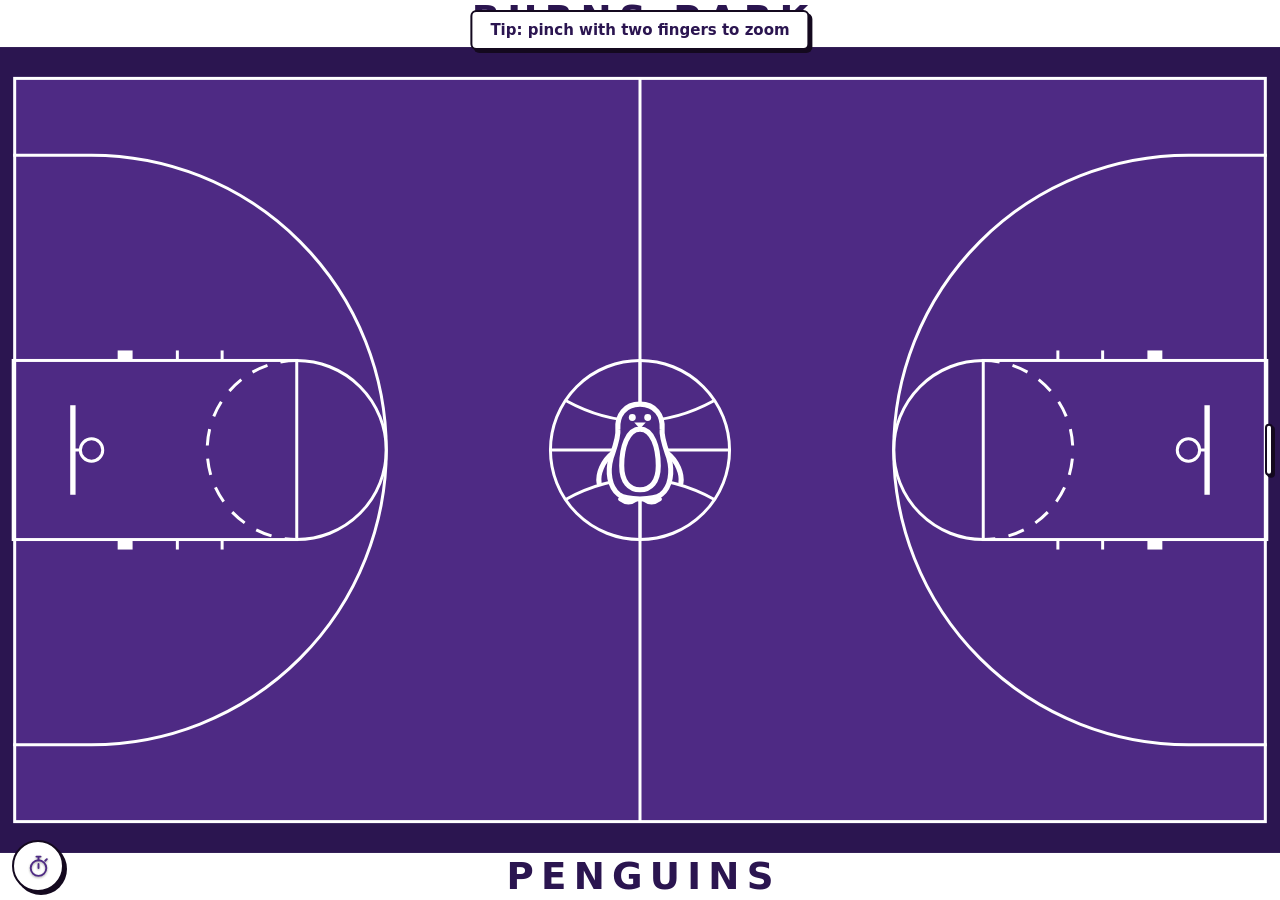
==== commit 8232aa41: "Live 42: status-bar shade only on notch iPhones; theme color follows the page; fix white strip under" ====
--- a/index.html
+++ b/index.html
@@ -12,7 +12,7 @@
 <meta name="mobile-web-app-capable" content="yes">
 <meta name="apple-mobile-web-app-status-bar-style" content="black-translucent">
 <meta name="apple-mobile-web-app-title" content="Penguins">
-<meta name="theme-color" content="#151319">
+<meta name="theme-color" content="#4e2a84">
 <link rel="manifest" href="manifest.webmanifest">
 <link rel="apple-touch-icon" href="icon-180.png">
 
--- a/styles.css
+++ b/styles.css
@@ -52,7 +52,7 @@
 /* Soft shade behind the clock/battery so they stay readable on a white border */
 #scrim {
   position: absolute; top: 0; left: 0; right: 0;
-  height: calc(env(safe-area-inset-top) + 10px);
+  height: env(safe-area-inset-top);   /* the status bar only — never over the names */
   background: linear-gradient(rgba(0,0,0,.38), rgba(0,0,0,0));
   pointer-events: none; display: none;
 }
@@ -1205,3 +1205,34 @@
 html[data-layout="wide"][data-live="yes"] .tab-page .page-scroll { padding-left: 24px; padding-right: 28px; }
 html[data-layout="compact"] .sb-actions { left: max(14px, env(safe-area-inset-left)); right: max(18px, calc(env(safe-area-inset-right) + 4px)); }
 .sheet.light .team-scroll, .sheet.light .scrollable { padding-right: 4px; }
+
+/* ----- Subs: mark several off, then several on (owner, after live 37) ----- */
+.sec-court .card-title { display: flex; align-items: center; gap: 6px; }
+.card-title .mini-btn { margin: -4px 0 -4px auto; height: 28px; padding: 0 10px; border-radius: 6px;
+  background: #fff; color: var(--blk); border: 2px solid var(--blk); font-size: 11px; font-weight: 900;
+  letter-spacing: .12em; text-transform: uppercase; box-shadow: 2px 2px 0 var(--blk); }
+.card-title .mini-btn:active { background: var(--pink); color: #fff; }
+#courtList .prow { touch-action: none; }   /* a finger dragged down the list marks players, it doesn't scroll */
+.sub-pairs .pair { display: grid; grid-template-columns: 50px 1fr; align-items: baseline; line-height: 1.3; font-size: 15px; font-weight: 600; }
+.sub-pairs .pair em { display: block; font-style: normal; font-weight: 900; font-size: 11px;
+  letter-spacing: .12em; text-transform: uppercase; color: var(--ios-secondary); }
+.sub-pairs .pair i { font-style: normal; color: var(--ios-secondary); font-weight: 500; }
+#subConfirm:disabled { background: #e4dcef !important; color: var(--ios-secondary) !important; box-shadow: none !important; }
+.sub-pairs .nm { white-space: nowrap; }
+/* Bench: a sweep that starts on the number squares marks players; anywhere else scrolls the bench */
+#benchList .pnum { touch-action: none; }
+
+/* Sub bar: one slim row — "5 off / 3 on", Cancel, Confirm (owner: the bigger box hid the bench) */
+#subBar { padding: 8px 10px; }
+.sub-row { display: flex; align-items: center; gap: 8px; }
+.sub-sum { flex: none; min-width: 52px; font-size: 12px; font-weight: 800; letter-spacing: .08em; text-transform: uppercase;
+  line-height: 1.25; color: var(--ios-secondary); }
+.sub-sum b { color: var(--blk); font-size: 15px; letter-spacing: 0; }
+.sub-row .pill-btn { flex: 1; min-height: 46px; font-size: 16px; font-weight: 800; }
+.sub-row #subConfirm { flex: 1.4; }
+/* Phone, while picking subs: the tab button steps aside (you don't switch tabs mid-sub), the sub bar
+   drops to the bottom, and the bench gets that room back */
+html[data-layout="compact"][data-subbing="yes"] #tabbar { display: none; }
+html[data-layout="compact"][data-subbing="yes"] #subBar { bottom: var(--tabs-bottom, 12px); }
+html[data-layout="compact"][data-subbing="yes"][data-live="yes"] .tab-page .page-scroll {
+  padding-bottom: calc(var(--tabs-bottom, 12px) + var(--subbar-h, 0px)); }
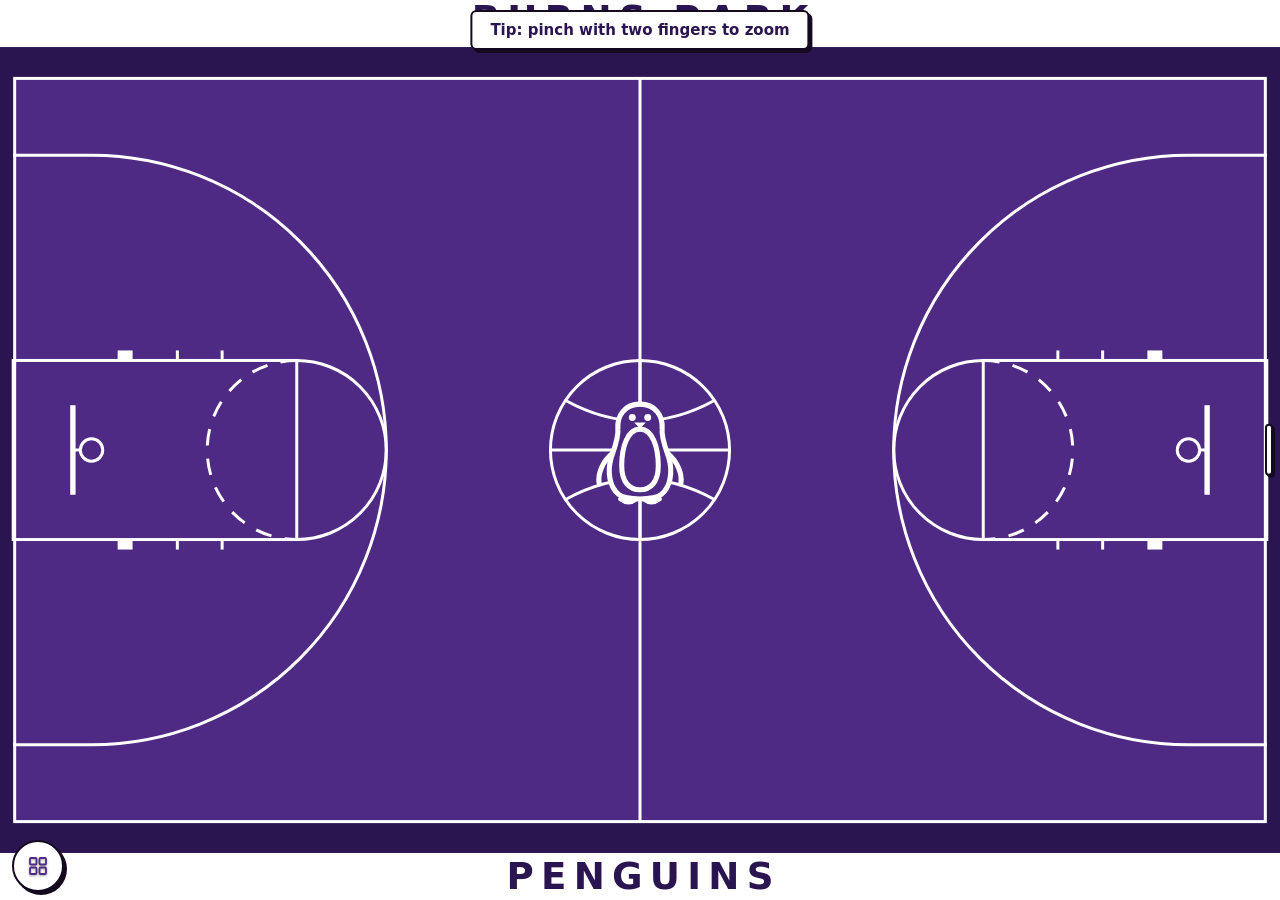
==== commit 6c553f9d: "Live 46 / Stats stage S1: Stats tab (player then stat, quarter picker, team totals, settings), tab m" ====
--- a/index.html
+++ b/index.html
@@ -22,6 +22,7 @@
 
 <div id="safe"></div>
 <div id="lvhProbe"></div>   <!-- measures the full screen height; see physicalHeight() -->
+<div id="lvwProbe"></div>   <!-- and width: the strip iOS keeps beside the app on the folded foldable -->
 
 <!-- ===================== TAB: PLAYBOOK =====================
      Hidden (not removed) when another tab is showing, so it keeps its drawing,
@@ -30,7 +31,6 @@
 <main id="stage">
   <canvas id="board"></canvas>
   <div id="scrim"></div>
-  <div id="toast" class="glass"></div>
 
   <!-- Tools: swipe in from the right edge (or tap the tab); swipe back to hide -->
   <div id="drawer" class="closed">
@@ -102,6 +102,7 @@
 <!-- ===================== TAB: MINUTES =====================
      Team header + settings (Stage 3); game tracker (Stage 4, minutes.js). -->
 <div id="tab-minutes" class="tab tab-page" hidden>
+  <div class="live-brand" id="mBrand" aria-hidden="true">Penguins</div>   <!-- in the tall status-bar band, during a game -->
   <div class="scrollable page-scroll">
     <header class="page-head">
       <div class="team-title">
@@ -117,6 +118,12 @@
   </div>
 </div><!-- /tab-minutes -->
 
+<!-- ===================== STATS (stage S1): stats.js ===================== -->
+<div id="tab-stats" class="tab tab-page" hidden>
+  <div class="scrollable page-scroll"><div id="sBody"></div></div>
+  <div id="statPad"></div>   <!-- the stat buttons, by the thumb -->
+</div><!-- /tab-stats -->
+
 <!-- Sub queue: floats above the tab switcher while subs are being picked -->
 <div id="subBar" class="glass" hidden></div>
 <!-- Sub alert / end-of-period banner: shows on any tab -->
@@ -125,14 +132,29 @@
 <!-- ===================== TAB SWITCHER =====================
      Floating glass pill at the bottom center. Add a button here (and a
      matching tab-… section above) to add a tab, e.g. Stats later. -->
+<!-- Tab switcher: a corner button that opens a small menu of the tabs (shell.js) -->
 <nav id="tabbar" class="glass" aria-label="Sections">
   <span class="lens"></span>
-  <button class="tabbtn" data-tab="playbook" aria-label="Playbook"><svg viewBox="0 0 24 24"><rect x="6" y="3" width="12" height="18" rx="1.5"/><path d="M6 12h12"/><circle cx="12" cy="12" r="2.2"/></svg></button>
-  <button class="tabbtn" data-tab="minutes" aria-label="Minutes"><svg viewBox="0 0 24 24"><circle cx="12" cy="13.5" r="7.5"/><path d="M12 13.5V9.5M10 2.5h4M12 2.5V6M18.5 6.5l1.5-1.5"/></svg></button>
+  <button id="tabMenuBtn" aria-label="Switch section" aria-expanded="false"><svg viewBox="0 0 24 24"><rect x="4" y="4" width="6.5" height="6.5" rx="1"/><rect x="13.5" y="4" width="6.5" height="6.5" rx="1"/><rect x="4" y="13.5" width="6.5" height="6.5" rx="1"/><rect x="13.5" y="13.5" width="6.5" height="6.5" rx="1"/></svg></button>
+  <div id="tabMenu" hidden>
+    <button class="tabbtn" data-tab="playbook"><svg viewBox="0 0 24 24"><rect x="6" y="3" width="12" height="18" rx="1.5"/><path d="M6 12h12"/><circle cx="12" cy="12" r="2.2"/></svg>Playbook</button>
+    <button class="tabbtn" data-tab="minutes"><svg viewBox="0 0 24 24"><circle cx="12" cy="13.5" r="7.5"/><path d="M12 13.5V9.5M10 2.5h4M12 2.5V6M18.5 6.5l1.5-1.5"/></svg>Minutes</button>
+    <button class="tabbtn" data-tab="stats"><svg viewBox="0 0 24 24"><path d="M5 20V11M12 20V5M19 20v-7M3 20h18"/></svg>Stats</button>
+  </div>
 </nav>
+<div id="toast" class="glass"></div>   <!-- short notices, on any tab -->
 
 <!-- ===================== TEAM SETTINGS (Stage 3) =====================
      Team, season, roster, backup. Opened from the gear on the Minutes tab. -->
+<!-- Stats settings: which buttons appear on the stat pad -->
+<section id="statSheet" class="sheet light" hidden>
+  <header>
+    <h1>Stats</h1>
+    <button class="pill-btn" id="btnCloseStatSheet" aria-label="Close"><svg viewBox="0 0 24 24"><path d="M6 6l12 12M18 6 6 18"/></svg></button>
+  </header>
+  <div class="scrollable team-scroll" id="statSheetBody"></div>
+</section>
+
 <section id="teamSheet" class="sheet light" hidden>
   <header>
     <h1>Team</h1>
@@ -227,6 +249,16 @@
 </dialog>
 
 <!-- Game menu (•••) -->
+<dialog id="statsMenu" class="glass menu-dialog light">
+  <h2>Stats</h2>
+  <div class="menu-list">
+    <button class="menu-btn" id="smOpponent">Opponent</button>
+    <button class="menu-btn" id="smSettings">Stats settings</button>
+    <button class="menu-btn" id="smNew">Start a new game</button>
+  </div>
+  <button class="menu-btn" id="smClose">Close</button>
+</dialog>
+
 <dialog id="gameMenu" class="glass menu-dialog light">
   <h2>Game</h2>
   <div class="menu-list">
@@ -289,6 +321,7 @@
 <script src="gamelog.js"></script>
 <script src="readouts.js"></script>
 <script src="minutes.js"></script>
+<script src="stats.js"></script>
 <script src="shell.js"></script>
 </body>
 </html>
--- a/styles.css
+++ b/styles.css
@@ -37,6 +37,7 @@
 
 /* Hidden helper: lets the script read the notch / home-bar margins */
 #lvhProbe { position: fixed; top: 0; left: 0; width: 1px; height: 100lvh; visibility: hidden; pointer-events: none; }
+#lvwProbe { position: fixed; top: 0; left: 0; width: 100lvw; height: 1px; visibility: hidden; pointer-events: none; }
 #safe {
   position: fixed; visibility: hidden; pointer-events: none;
   padding: env(safe-area-inset-top) env(safe-area-inset-right)
@@ -1236,3 +1237,256 @@
 html[data-layout="compact"][data-subbing="yes"] #subBar { bottom: var(--tabs-bottom, 12px); }
 html[data-layout="compact"][data-subbing="yes"][data-live="yes"] .tab-page .page-scroll {
   padding-bottom: calc(var(--tabs-bottom, 12px) + var(--subbar-h, 0px)); }
+
+/* =====================================================================
+   GAME SCREEN, ROUND 2 (owner, from the foldable, after live 42)
+   • The rule summary box is gone everywhere (the tags on each player carry it).
+   • Sideways, big (open foldable, iPad): LEFT = clock card, chart under it (look-up);
+     RIGHT = on court + bench, full height, scrolling (the working column).
+   • Sideways, short (folded phone on its side, or any screen under 600 pt tall):
+     clock on the left, on court + bench on the right; the chart lives in the ••• menu.
+   • Tall top band (open foldable): the team name sits in it during a game.
+   • Below the app's own area (open foldable): the page continues there instead of white.
+   • Bench: while you're picking who goes in, a swipe anywhere on the rows marks them.
+   ===================================================================== */
+.sec-rule, #ruleBar { display: none !important; }
+html[data-picking="yes"] #benchList .prow { touch-action: none; }
+.sec-bench .card-title { display: flex; align-items: center; gap: 6px; }
+
+/* The page fills the screen below the app's area too (the gap iOS leaves on the open foldable) */
+.tab-page { height: calc(var(--app-h) + var(--lost-h, 0px)); }
+.tab-page .page-scroll { padding-bottom: calc(var(--tabs-bottom, 16px) + 72px + var(--subbar-h, 0px) + var(--lost-h, 0px)); }
+
+/* Team name in the tall status-bar band (only where that band is tall — never under an iPhone's clock) */
+.live-brand { display: none; }
+html[data-tall-top="yes"][data-live="yes"] .live-brand {
+  display: flex; align-items: center; position: absolute; top: 0; left: max(24px, env(safe-area-inset-left));
+  height: env(safe-area-inset-top); max-width: 55%; color: #fff; font-weight: 900; text-transform: uppercase;
+  letter-spacing: .22em; font-size: min(28px, calc(env(safe-area-inset-top) * .34)); white-space: nowrap; pointer-events: none; }
+
+/* ----- Sideways, big: clock + chart | on court + bench ----- */
+html[data-layout="wide"][data-live="yes"] .live { grid-template-columns: minmax(0, 1fr) minmax(0, 1fr);
+  grid-template-rows: auto minmax(0, 1fr); grid-template-areas: "sb lists" "tl lists"; }
+html[data-layout="wide"][data-live="yes"] .tab-page .page-scroll {
+  padding-bottom: calc(var(--tabs-bottom, 12px) + 58px + var(--subbar-h, 0px)); }   /* the controls sit above the gap */
+html[data-layout="wide"] .sec-sb { margin-bottom: 18px; }
+html[data-layout="wide"] .sec-lists { grid-area: lists; }
+html[data-layout="wide"] .sec-tl { grid-area: tl; }
+html[data-layout="wide"] .sec-sb .clock { font-size: clamp(72px, min(9vw, 13vh), 160px); margin: 2px 0 10px; }
+/* Sub queue under the right (working) column */
+html[data-layout="wide"] #subBar { left: calc(50% + 24px); right: 28px; }
+
+/* ----- Sideways, short: clock | on court + bench; no chart ----- */
+@media (orientation: landscape) and (max-height: 600px) {
+  html[data-layout="wide"][data-live="yes"] .live { grid-template-areas: "sb lists" "sb lists"; grid-template-columns: minmax(0, .9fr) minmax(0, 1.1fr); }
+  html[data-layout="wide"] .sec-tl { display: none; }
+  html[data-layout="wide"] .sec-sb { align-self: start; }
+  html[data-layout="wide"] .sec-sb .clock { font-size: clamp(56px, 16vh, 110px); }
+}
+html[data-layout="compact"][data-orient="land"][data-live="yes"] .live { display: grid; column-gap: 18px;
+  grid-template-columns: minmax(0, .9fr) minmax(0, 1.1fr); grid-template-rows: minmax(0, 1fr); grid-template-areas: "sb lists"; }
+html[data-layout="compact"][data-orient="land"] .sec-lists { grid-area: lists; display: block; overflow-y: auto; min-height: 0; padding: 0 6px 6px 0; }
+html[data-layout="compact"][data-orient="land"] .sec-court, html[data-layout="compact"][data-orient="land"] .sec-bench { display: block; }
+html[data-layout="compact"][data-orient="land"] .sec-court .players, html[data-layout="compact"][data-orient="land"] .bench-scroll { overflow: visible; }
+html[data-layout="compact"][data-orient="land"] .sec-sb { align-self: start; }
+html[data-layout="compact"][data-orient="land"] .sec-court .players { margin-bottom: 8px; }
+/* Short sideways screens: the sub bar goes in the empty space under the clock (left column), so it never
+   covers the lists on the right */
+html[data-layout="compact"][data-orient="land"] #subBar {
+  left: max(14px, env(safe-area-inset-left)); right: calc(55% + 9px); bottom: calc(var(--tabs-bottom, 12px) + 50px); max-width: none; margin: 0; }
+html[data-layout="compact"][data-orient="land"][data-live="yes"] .tab-page .page-scroll { padding-bottom: calc(var(--tabs-bottom, 12px) + 52px); }
+@media (orientation: landscape) and (max-height: 600px) {
+  html[data-layout="wide"] #subBar { left: 24px; right: calc(55% + 12px); }
+  html[data-layout="wide"][data-live="yes"] .tab-page .page-scroll { padding-bottom: calc(var(--tabs-bottom, 12px) + 58px); }
+}
+.sub-row .pill-btn { white-space: nowrap; padding: 0 8px; } .sub-row #subConfirm { min-width: 0; }
+html[data-orient="land"] .sub-row .pill-btn { font-size: 15px; }
+
+/* =====================================================================
+   EQUAL WIDTHS (owner): every box on the game screen is the same width as the others in
+   its column, and the two sideways columns are the same width. One rule for the hard
+   shadow: each box keeps 6 px on its right for it (no other per-box allowances), and the
+   page's right padding is 2 px less than its left so the shadow's edge lines up with the margin.
+   ===================================================================== */
+.tab-page .page-scroll .page-head, .tab-page .page-scroll .card, .tab-page .page-scroll .players,
+.tab-page .page-scroll .scoreboard, .tab-page .page-scroll .big-btn, .tab-page .page-scroll .tl-card {
+  margin-right: 6px !important; }
+.players { margin-right: 6px; }
+html[data-layout="wide"] .sec-lists, html[data-layout="wide"] .sec-tl,
+html[data-layout="compact"][data-orient="land"] .sec-lists { padding-right: 0; }
+.tab-page .page-scroll { padding-left: 20px; padding-right: 18px; }
+html[data-layout="compact"][data-live="yes"] .tab-page .page-scroll { padding-left: 14px; padding-right: 12px; }
+html[data-layout="wide"][data-live="yes"] .tab-page .page-scroll { padding-left: 24px; padding-right: 22px; }
+html[data-layout="compact"] .sb-actions { left: max(14px, env(safe-area-inset-left)); right: max(18px, calc(env(safe-area-inset-right) + 4px)); }
+html[data-layout="wide"][data-live="yes"] .live, html[data-layout="compact"][data-orient="land"][data-live="yes"] .live {
+  grid-template-columns: minmax(0, 1fr) minmax(0, 1fr) !important; }
+@media (orientation: landscape) and (max-height: 600px) {
+  html[data-layout="wide"][data-live="yes"] .live { grid-template-columns: minmax(0, 1fr) minmax(0, 1fr) !important; }
+  html[data-layout="wide"] #subBar { right: calc(50% + 12px); }
+}
+html[data-layout="compact"][data-orient="land"] #subBar { right: calc(50% + 9px); }
+
+/* =====================================================================
+   GAME SCREEN, ROUND 3 (owner): one visual signature for every block.
+   • Every block has a label row above it — GAME CLOCK, ON COURT, BENCH — the same height
+     (28 pt) and gap (10 pt), so box tops line up across columns and the clock isn't jammed
+     into the corner.
+   • Buttons inside a box: outline only (no hard shadow) — Start/Stop included.
+   • Small square badges: the quarter (Q3) is a square, the same size as the ••• button.
+   • Label-row buttons (All 5 off / Top 5 on) sit inside the label row, not over the box.
+   • Stopped clock: a shade darker than before, still clearly not "running".
+   • Open foldable sideways: the chart is back under the clock, whatever the height.
+   ===================================================================== */
+/* Label rows */
+.live .card-title { display: flex !important; align-items: center; gap: 6px; height: 28px; margin: 0 2px 10px !important; }
+.live .sec-bench .card-title { margin-top: 18px !important; }
+.live .card-title .mini-btn { margin: 0 0 0 auto !important; height: 26px; padding: 0 10px; box-shadow: none !important; font-size: 10px; }
+.live .sec-sb { position: relative; margin-top: 38px !important; }
+.live .sec-sb::before { content: 'Game clock'; position: absolute; left: 2px; bottom: calc(100% + 12px); height: 28px;
+  display: flex; align-items: center; color: #fff; font-family: -apple-system, system-ui, sans-serif;
+  font-size: 11px; font-weight: 900; letter-spacing: .18em; text-transform: uppercase; white-space: nowrap; }
+html[data-layout="compact"][data-live="yes"] .tab-page .page-scroll { padding-top: 16px; }
+html[data-layout="compact"] .live .card-title { margin-bottom: 8px !important; }
+html[data-layout="compact"] .live .sec-bench .card-title { margin-top: 12px !important; }
+html[data-layout="compact"] .live .sec-sb { margin-top: 36px !important; }
+/* Two-column layouts: the top of the clock box lines up with the top of the On court box */
+html[data-layout="wide"] .live .sec-court .card-title, html[data-layout="compact"][data-orient="land"] .live .sec-court .card-title { margin-top: 0 !important; }
+
+/* Buttons inside the clock box: outline only, like every other in-box button */
+.clock-btn, .clock-btn.go, .clock-btn.next, .clock-btn.stop { box-shadow: none !important; }
+
+/* The quarter badge: a square, the size of the ••• button */
+.period-chip { width: 44px; height: 44px; padding: 0; display: inline-flex; align-items: center; justify-content: center;
+  border-radius: 6px !important; font-size: 14px; letter-spacing: .04em; flex: none; }
+
+/* Stopped clock: darker than before, still distinct from running (near-black) */
+.clock { color: #43375a; }
+.clock.running { color: var(--blk); }
+.clock.over { color: #43375a; }
+
+/* Open foldable sideways (wide, any height): chart under the clock again */
+@media (orientation: landscape) and (max-height: 600px) {
+  html[data-layout="wide"][data-live="yes"] .live { grid-template-areas: "sb lists" "tl lists"; }
+  html[data-layout="wide"] .sec-tl { display: block; }
+}
+
+/* Team name in the top band: bigger, centered, more air */
+html[data-tall-top="yes"][data-live="yes"] .live-brand { left: 0; right: 0; max-width: none; justify-content: center;
+  font-size: min(30px, calc(env(safe-area-inset-top) * .4)); letter-spacing: .32em; padding-left: .32em; }
+/* Sideways phones with some height (e.g. the open foldable, ~410 pt): the chart under the clock too */
+@media (orientation: landscape) and (min-height: 380px) {
+  html[data-layout="compact"][data-orient="land"][data-live="yes"] .live { grid-template-rows: auto minmax(0, 1fr); grid-template-areas: "sb lists" "tl lists"; }
+  html[data-layout="compact"][data-orient="land"] .sec-tl { display: block; grid-area: tl; min-height: 0; overflow-y: auto; padding-bottom: 6px; }
+  html[data-layout="compact"][data-orient="land"] .sec-tl .tl-card { margin-top: 14px; padding: 10px 12px 6px; min-height: calc(100% - 20px); }
+  html[data-layout="compact"][data-orient="land"] #subBar { bottom: calc(var(--tabs-bottom, 12px) + 50px); }
+}
+
+/* =====================================================================
+   STATS TAB (stage S1) — same language as Minutes: label rows, white outlined boxes,
+   pink for what's selected, the pad by the thumb.
+   ===================================================================== */
+#tab-stats .page-scroll { padding-top: 16px; padding-bottom: calc(var(--pad-h, 200px) + var(--tabs-bottom, 12px) + 70px); }
+.stats .card-title { display: flex; align-items: center; gap: 6px; height: 28px; margin: 0 2px 10px; }
+.stats section + section .card-title { margin-top: 18px; }
+.stats .card-title .mini-btn { margin-left: auto; height: 26px; padding: 0 10px; box-shadow: none; font-size: 12px; letter-spacing: .1em; }
+.stats .card { margin-bottom: 0; }
+/* Game box: quarter picker + score */
+.game-card { display: flex; align-items: center; justify-content: space-between; gap: 12px; padding: 14px 16px !important; flex-wrap: wrap; }
+.q-sel { display: flex; gap: 6px; }
+.q-sel button { width: 44px; height: 44px; border: 2px solid var(--blk); border-radius: 6px; background: #fff; color: var(--blk);
+  font-weight: 900; font-size: 14px; letter-spacing: .04em; }
+.q-sel button.on { background: var(--pink); color: #fff; }
+.score { display: flex; align-items: center; gap: 10px; }
+.score .us, .score .them { display: flex; flex-direction: column; align-items: center; }
+.score b, .score input { font-size: 34px; font-weight: 900; color: var(--blk); font-variant-numeric: tabular-nums; line-height: 1; }
+.score input { width: 64px; text-align: center; border: 2px solid var(--blk); border-radius: 6px; background: var(--lav-soft); padding: 2px 0; font-family: inherit; }
+.score i { font-style: normal; font-size: 10px; font-weight: 900; letter-spacing: .14em; text-transform: uppercase; color: var(--ios-secondary); margin-top: 4px; }
+.score .dash { font-size: 24px; font-weight: 900; color: var(--ios-secondary); }
+/* Team totals */
+.team-totals { display: flex; flex-wrap: wrap; gap: 0; padding: 0 !important; }
+.tt { flex: 1 1 64px; display: flex; flex-direction: column; align-items: center; padding: 12px 6px; border-right: 1px solid var(--ios-sep); }
+.tt:last-child { border-right: 0; }
+.tt b { font-size: 24px; font-weight: 900; color: var(--blk); font-variant-numeric: tabular-nums; }
+.tt.big b { color: #2b1550; }
+.tt span { font-size: 10px; font-weight: 900; letter-spacing: .14em; text-transform: uppercase; color: var(--ios-secondary); margin-top: 2px; }
+.tt i { font-style: normal; font-size: 11px; color: var(--ios-secondary); margin-top: 2px; }
+/* Player grid */
+.sgrid { list-style: none; margin: 0 6px 0 0; padding: 0; display: grid; grid-template-columns: repeat(auto-fill, minmax(150px, 1fr)); gap: 10px; }
+.stile { display: grid; grid-template-columns: auto 1fr; grid-template-rows: auto auto; column-gap: 10px; align-items: center;
+  background: #fff; border: 2px solid var(--blk); border-radius: 6px; box-shadow: 4px 4px 0 var(--blk); padding: 10px 12px; cursor: pointer;
+  -webkit-user-select: none; user-select: none; touch-action: manipulation; }
+.stile .pnum { grid-row: 1 / span 2; }
+.stile .sname { font-size: 17px; font-weight: 800; color: var(--blk); white-space: nowrap; overflow: hidden; text-overflow: ellipsis; }
+.stile .sline { font-size: 12px; font-weight: 600; color: var(--ios-secondary); white-space: nowrap; overflow: hidden; text-overflow: ellipsis; }
+.stile.sel { background: var(--pink); }
+.stile.sel .sname, .stile.sel .sline { color: #fff; }
+.stile.sel .pnum { background: #fff !important; color: var(--pink) !important; }
+/* The pad (fixed, by the thumb) */
+#statPad { position: fixed; z-index: 7; left: max(14px, env(safe-area-inset-left)); right: max(18px, calc(env(safe-area-inset-right) + 4px));
+  bottom: calc(var(--tabs-bottom, 12px) + 58px); max-width: 640px; margin: 0 auto;
+  background: #fff; border: 2px solid var(--blk); border-radius: 6px; box-shadow: 4px 4px 0 var(--blk); padding: 10px; }
+#tab-stats[hidden] #statPad { display: none; }
+.pad-head { display: flex; align-items: center; justify-content: space-between; gap: 10px; margin-bottom: 8px; min-height: 40px; }
+.pad-who { font-size: 13px; font-weight: 800; letter-spacing: .1em; text-transform: uppercase; color: var(--ios-secondary); }
+.pad-who b { font-size: 17px; letter-spacing: 0; text-transform: none; color: var(--blk); }
+.pad-head .undo-btn { min-height: 40px; height: 40px; padding: 0 12px; font-size: 15px; }
+.pad-grid { display: grid; grid-template-columns: repeat(auto-fill, minmax(86px, 1fr)); gap: 8px; }
+.pad-grid.opp { margin-top: 8px; padding-top: 8px; border-top: 1px solid var(--ios-sep); }
+.pad-btn { height: 52px; border: 2px solid var(--blk); border-radius: 6px; background: #fff; color: var(--blk); font-size: 16px; font-weight: 900; }
+.pad-btn.score { background: var(--pink); color: #fff; }
+.pad-btn.miss { background: var(--lav-soft); }
+.pad-btn:disabled { opacity: .35; }
+.pad-btn:active:not(:disabled) { transform: scale(.96); }
+.pad-btn.opp { background: var(--blk); color: #fff; }
+/* Sideways and big screens: the pad sits under the right half; players fill the left */
+html[data-layout="wide"] #statPad { left: calc(50% + 14px); right: 22px; max-width: none; }
+html[data-layout="wide"] #tab-stats .page-scroll { padding-right: calc(50% + 4px); padding-bottom: 90px; }
+/* Stats settings: check rows */
+.check-card { padding: 0 !important; }
+.check-row { display: flex; align-items: center; gap: 12px; width: 100%; min-height: 50px; padding: 0 16px; text-align: left;
+  border-bottom: 1px solid var(--ios-sep); color: var(--blk); font-size: 16px; font-weight: 600; background: transparent; }
+.check-row:last-child { border-bottom: 0; }
+.check { width: 26px; height: 26px; border: 2px solid var(--blk); border-radius: 4px; display: inline-flex; align-items: center; justify-content: center;
+  font-weight: 900; color: #fff; flex: none; }
+.check.on { background: var(--pink); }
+.cl { display: flex; flex-direction: column; }
+.cl i { font-style: normal; font-size: 12px; color: var(--ios-secondary); font-weight: 500; }
+
+/* Toast at page level (shows on every tab) */
+#toast { position: fixed !important; z-index: 20; }
+
+/* Tab switcher: a corner button and a small menu of the tabs */
+#tabMenuBtn { width: 48px; height: 48px; border-radius: 50%; color: #4e2a84; display: flex; align-items: center; justify-content: center; }
+#tabMenuBtn svg { width: 24px; height: 24px; fill: none; stroke: currentColor; stroke-width: 1.8; }
+#tabMenu { position: absolute; left: 0; bottom: calc(100% + 10px); background: #fff; border: 2px solid var(--blk); border-radius: 6px;
+  box-shadow: 4px 4px 0 var(--blk); padding: 6px; display: flex; flex-direction: column; gap: 4px; min-width: 170px; }
+#tabMenu[hidden] { display: none; }
+#tabMenu .tabbtn, #tabMenu .tabbtn:not(.active) { display: flex !important; justify-content: flex-start; gap: 10px; width: 100%; height: 46px;
+  padding: 0 12px; border-radius: 4px; color: var(--blk) !important; font-size: 16px; font-weight: 800; background: #fff; }
+#tabMenu .tabbtn svg { width: 22px; height: 22px; stroke: currentColor; fill: none; }
+#tabMenu .tabbtn.active { background: var(--pink); color: #fff !important; }
+.check-row { justify-content: flex-start !important; }
+/* Sideways/big: the pad sits at the top of the right column, under a STAT label like every other block */
+html[data-layout="wide"] #statPad { top: calc(env(safe-area-inset-top) + 16px + 38px); bottom: auto; }
+html[data-layout="wide"] #statPad::before { content: 'Stat'; position: absolute; left: 0; bottom: calc(100% + 12px); height: 28px;
+  display: flex; align-items: center; color: #fff; font-size: 11px; font-weight: 900; letter-spacing: .18em; text-transform: uppercase; }
+html[data-layout="wide"] .pad-btn { height: 64px; font-size: 18px; }
+/* Phone: more of the team above the pad — three columns of slimmer tiles, a slimmer game box and pad */
+html[data-layout="compact"] .sgrid { grid-template-columns: repeat(3, minmax(0, 1fr)); gap: 8px; }
+html[data-layout="compact"] .stile { padding: 7px 8px; column-gap: 7px; box-shadow: 3px 3px 0 var(--blk); }
+html[data-layout="compact"] .stile .pnum { min-width: 28px; height: 28px; font-size: 14px; }
+html[data-layout="compact"] .stile .sname { font-size: 15px; }
+html[data-layout="compact"] .stile .sline { font-size: 11px; }
+html[data-layout="compact"] .game-card { flex-wrap: nowrap; padding: 10px 12px !important; gap: 8px; }
+html[data-layout="compact"] .q-sel { gap: 4px; }
+html[data-layout="compact"] .q-sel button { width: 38px; height: 38px; font-size: 13px; }
+html[data-layout="compact"] .score b, html[data-layout="compact"] .score input { font-size: 26px; }
+html[data-layout="compact"] .score input { width: 50px; }
+html[data-layout="compact"] .score { gap: 6px; }
+html[data-layout="compact"] .tt { padding: 8px 4px; }
+html[data-layout="compact"] .tt b { font-size: 20px; }
+html[data-layout="compact"] .pad-btn { height: 46px; font-size: 15px; }
+html[data-layout="compact"] .pad-grid { grid-template-columns: repeat(4, minmax(0, 1fr)); gap: 6px; }
+html[data-layout="compact"] .pad-head { min-height: 36px; margin-bottom: 6px; }
+html[data-layout="compact"] .pad-head .undo-btn { height: 36px; min-height: 36px; }
+html[data-layout="compact"] #statPad { padding: 8px; }
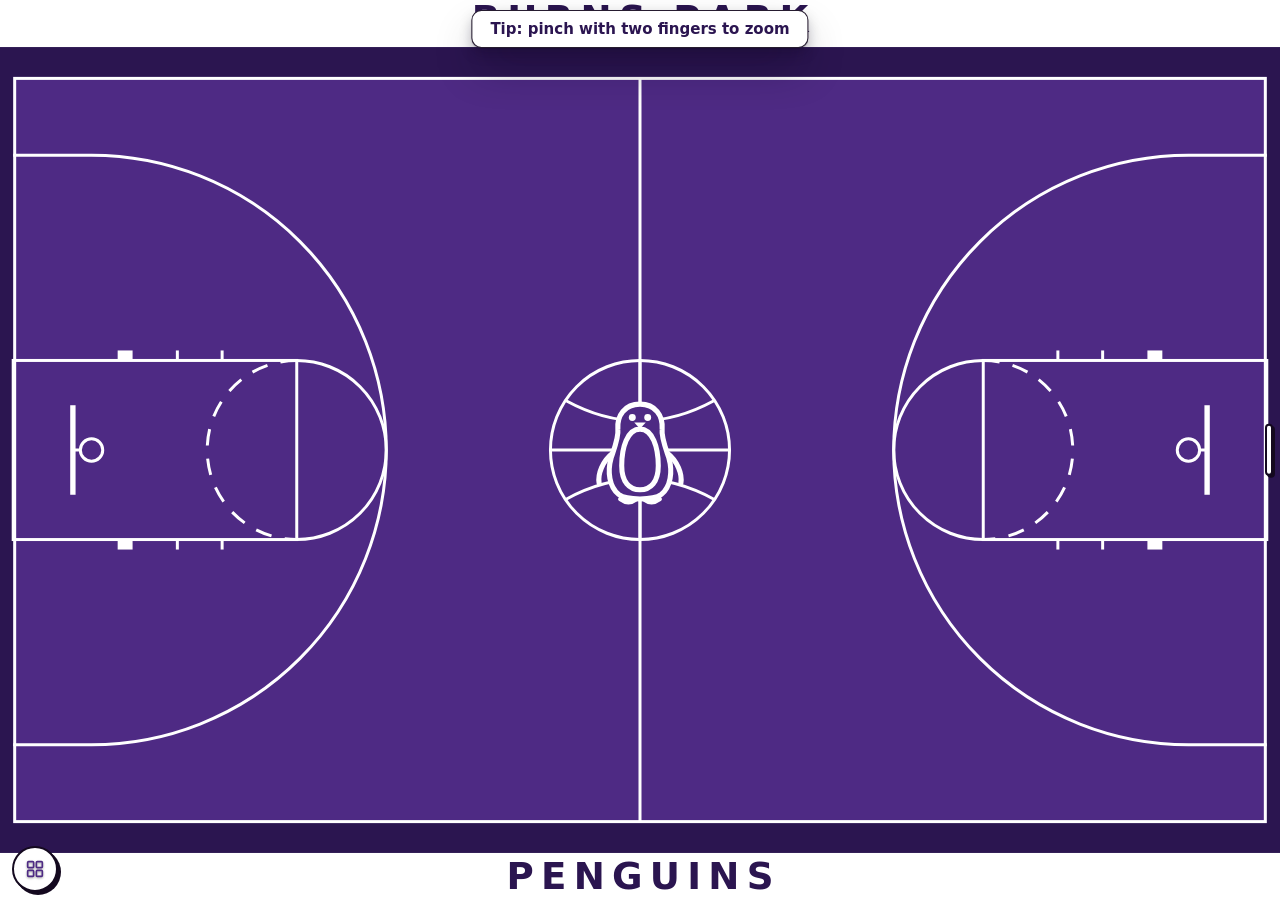
==== commit a64c4612: "Live 54 / Stats S2a: box score for each game, with Send picture (PNG) and Send PDF via the share she" ====
--- a/index.html
+++ b/index.html
@@ -120,6 +120,7 @@
 
 <!-- ===================== STATS (stage S1): stats.js ===================== -->
 <div id="tab-stats" class="tab tab-page" hidden>
+  <div class="live-brand" id="sBrand" aria-hidden="true">Penguins</div>
   <div class="scrollable page-scroll"><div id="sBody"></div></div>
   <div id="statPad"></div>   <!-- the stat buttons, by the thumb -->
 </div><!-- /tab-stats -->
@@ -223,6 +224,25 @@
 </section>
 
 <!-- A past game: timeline and minutes -->
+<!-- Box score: one game's numbers; send as a picture or a PDF (boxscore.js) -->
+<section id="boxSheet" class="sheet light" hidden>
+  <header>
+    <h1>Box score</h1>
+    <button class="pill-btn" id="btnCloseBox" aria-label="Close"><svg viewBox="0 0 24 24"><path d="M6 6l12 12M18 6 6 18"/></svg></button>
+  </header>
+  <div class="scrollable team-scroll">
+    <p class="season-title" id="boxTitle"></p>
+    <p class="box-score-line" id="boxScoreLine"></p>
+    <section class="card box-card"><div class="box-scroll"><table class="box-table" id="boxTable"></table></div></section>
+    <p class="note" id="boxNote"></p>
+    <div class="box-actions">
+      <button class="pill-btn primary-btn" id="boxPng">Send picture</button>
+      <button class="pill-btn" id="boxPdf">Send PDF</button>
+    </div>
+    <p class="note">Opens the share sheet: Messages, AirDrop, Mail or Save to Files.</p>
+  </div>
+</section>
+
 <section id="pastSheet" class="sheet light" hidden>
   <header>
     <h1>Game</h1>
@@ -231,6 +251,7 @@
   <div class="scrollable team-scroll">
     <p class="season-title" id="pastTitle"></p>
     <section class="card tl-card" id="pastTimeline"></section>
+    <button class="pill-btn primary-btn" id="pastBox">Box score</button>
     <button class="pill-btn danger-btn" id="pastDelete">Delete this game</button>
   </div>
 </section>
@@ -252,6 +273,7 @@
 <dialog id="statsMenu" class="glass menu-dialog light">
   <h2>Stats</h2>
   <div class="menu-list">
+    <button class="menu-btn" id="smBox">Box score</button>
     <button class="menu-btn" id="smOpponent">Opponent</button>
     <button class="menu-btn" id="smSettings">Stats settings</button>
     <button class="menu-btn" id="smNew">Start a new game</button>
@@ -322,6 +344,7 @@
 <script src="readouts.js"></script>
 <script src="minutes.js"></script>
 <script src="stats.js"></script>
+<script src="boxscore.js"></script>
 <script src="shell.js"></script>
 </body>
 </html>
--- a/styles.css
+++ b/styles.css
@@ -1490,3 +1490,277 @@
 html[data-layout="compact"] .pad-head { min-height: 36px; margin-bottom: 6px; }
 html[data-layout="compact"] .pad-head .undo-btn { height: 36px; min-height: 36px; }
 html[data-layout="compact"] #statPad { padding: 8px; }
+
+/* =====================================================================
+   STATS, ROUND 2 (owner): the five on the floor in one row at the top; one slim game box;
+   the corner button beside the pad (no row of its own); team name in the top band;
+   purple, not black, below the app's area.
+   ===================================================================== */
+html[data-tab="stats"], html[data-tab="stats"] body { background: #4e2a84; }
+/* Game box: quarters + score on top, team totals underneath (one box) */
+.game-card { display: block !important; padding: 0 !important; }
+.gc-top { display: flex; align-items: center; justify-content: space-between; gap: 10px; padding: 12px 14px; }
+.game-card .team-totals { border-top: 1px solid var(--ios-sep); border-radius: 0; box-shadow: none; border-left: 0; border-right: 0; border-bottom: 0; }
+.game-card .tt { padding: 7px 4px; }
+.game-card .tt b { font-size: 18px; }
+.game-card .tt i { font-size: 10px; }
+/* On court: five across */
+.crow { list-style: none; margin: 0 6px 0 0; padding: 0; display: grid; grid-template-columns: repeat(5, minmax(0, 1fr)); gap: 8px; }
+.ctile { display: flex !important; flex-direction: column; align-items: flex-start; gap: 4px; padding: 8px !important; min-height: 84px; }
+.ctile .pnum { min-width: 30px; height: 30px; font-size: 15px; }
+.ctile .sname { font-size: 14px !important; max-width: 100%; }
+.ctile .sline { font-size: 10px !important; max-width: 100%; white-space: normal !important; line-height: 1.2; }
+.ctile.empty { border: 2px dashed rgba(255, 255, 255, .55); border-radius: 6px; color: rgba(255, 255, 255, .8); font-size: 11px; font-weight: 700;
+  align-items: center; justify-content: center; text-align: center; background: transparent; box-shadow: none; cursor: pointer; }
+/* Setting the five: the ones on court are outlined in pink */
+.crow.editing .stile, .stile.oncourt { box-shadow: 0 0 0 3px var(--pink), 4px 4px 0 var(--blk) !important; }
+.stile.oncourt .pnum { background: var(--pink) !important; }
+/* Corner button beside the pad, not under it: the pad goes to the bottom, starting right of the button */
+html:not([data-layout="wide"]) #statPad { bottom: var(--tabs-bottom, 12px); left: calc(max(12px, env(safe-area-inset-left)) + 60px); max-width: none; }
+#tab-stats .page-scroll { padding-bottom: calc(var(--pad-h, 200px) + var(--tabs-bottom, 12px) + 16px) !important; }
+/* Team name in the tall top band on Stats too */
+html[data-tall-top="yes"][data-tab="stats"] #sBrand {
+  display: flex; align-items: center; justify-content: center; position: absolute; top: 0; left: 0; right: 0;
+  height: env(safe-area-inset-top); color: #fff; font-weight: 900; text-transform: uppercase; letter-spacing: .32em; padding-left: .32em;
+  font-size: min(30px, calc(env(safe-area-inset-top) * .4)); white-space: nowrap; pointer-events: none; }
+
+/* Minutes on a phone: Undo + Start/Stop also sit beside the corner button, at the bottom */
+html[data-layout="compact"][data-orient="port"] .sb-actions { bottom: var(--tabs-bottom, 12px) !important; left: calc(max(12px, env(safe-area-inset-left)) + 60px) !important; }
+html[data-layout="compact"][data-orient="port"][data-live="yes"]:not([data-subbing="yes"]) .tab-page .page-scroll {
+  padding-bottom: calc(var(--tabs-bottom, 12px) + var(--actions-h) + 4px) !important; }
+html:not([data-layout="wide"]) .pad-grid { grid-template-columns: repeat(4, minmax(0, 1fr)); gap: 6px; }
+html[data-layout="tall"] .pad-btn { height: 52px; }
+.q-sel.linked button:disabled { opacity: 1; }   /* following the game clock: shown, not tappable */
+.q-sel.linked button:not(.on) { opacity: .45; }
+/* The five on court inside the pad, right above the stat buttons */
+.pad-court { margin: -2px 0 10px; padding-bottom: 10px; border-bottom: 1px solid var(--ios-sep); }
+.pc-head { display: flex; align-items: center; justify-content: space-between; height: 28px; margin-bottom: 6px; }
+.pc-head span { font-size: 11px; font-weight: 900; letter-spacing: .18em; text-transform: uppercase; color: var(--blk); }
+.pc-head span i { font-style: normal; font-weight: 600; letter-spacing: .02em; text-transform: none; color: var(--ios-secondary); margin-left: 6px; }
+.pc-head .mini-btn { height: 26px; padding: 0 10px; border: 2px solid var(--blk); border-radius: 6px; background: #fff; color: var(--blk);
+  font-size: 10px; font-weight: 900; letter-spacing: .12em; text-transform: uppercase; box-shadow: none; }
+.pad-court .crow { margin: 0; gap: 6px; }
+.pad-court .ctile { box-shadow: none !important; min-height: 66px; padding: 6px !important; gap: 3px; }
+.pad-court .ctile.sel { box-shadow: none !important; }
+.pad-court .ctile.empty { border-color: var(--ios-sep); border: 2px dashed rgba(20, 9, 31, .25); color: var(--ios-secondary); }
+.pad-court .crow.editing .stile { box-shadow: 0 0 0 3px var(--pink) !important; }
+html[data-layout="compact"] .pad-court .ctile .pnum { min-width: 24px; height: 24px; font-size: 12px; }
+html[data-layout="compact"] .pad-court .ctile .sname { font-size: 13px !important; }
+
+/* =====================================================================
+   STATS ERGONOMICS (owner: "scaled up appropriately… different answers for different
+   screens"). Measured on 11 screen sizes (scratchpad ergo.js). Rules:
+   • Touch targets never under 44 pt; they grow with the screen up to ~64–72 pt.
+   • Narrow phones (< 420 pt wide): the pad uses the full width (the five need it);
+     the corner button floats just above the pad's left corner instead of beside it.
+   • Sideways (any phone, the open foldable, iPad): two columns — game + bench on the
+     left, the pad down the right — so the pad never covers the bench.
+   • Big upright screens: the pad is capped at 720 pt wide and centered, so buttons stay
+     a thumb's size rather than stretching.
+   ===================================================================== */
+/* Sizes that scale with the screen's height */
+.pad-btn { height: clamp(44px, 6.6vh, 68px) !important; font-size: clamp(15px, 2.1vh, 20px) !important; }
+.pad-court .ctile { min-height: clamp(58px, 9vh, 104px) !important; }
+.pad-court .ctile .sname { font-size: clamp(12px, 1.75vh, 18px) !important; }
+.pad-court .ctile .pnum { min-width: clamp(22px, 3.2vh, 36px) !important; height: clamp(22px, 3.2vh, 36px) !important; font-size: clamp(12px, 1.6vh, 17px) !important; }
+.stile .sname { font-size: clamp(14px, 1.9vh, 19px); }
+.stile .pnum { min-width: clamp(26px, 3.6vh, 38px); height: clamp(26px, 3.6vh, 38px); }
+
+/* Narrow phones: pad full width; the corner button sits just above the pad's left corner */
+@media (max-width: 419px) and (orientation: portrait) {
+  html[data-tab="stats"] #statPad { left: max(10px, env(safe-area-inset-left)) !important; right: max(14px, calc(env(safe-area-inset-right) + 4px)) !important; }
+  html[data-tab="stats"] #tabbar { bottom: calc(var(--tabs-bottom, 12px) + var(--pad-h, 200px) + 10px); }
+  html[data-tab="stats"] #tab-stats .page-scroll { padding-bottom: calc(var(--pad-h, 200px) + var(--tabs-bottom, 12px) + 70px) !important; }
+  .pad-court .crow { gap: 4px; }
+  .pad-court .ctile { padding: 5px 4px !important; }
+}
+
+/* Big upright screens (open foldable, iPad upright): pad capped and centered */
+@media (min-width: 420px) and (orientation: portrait) {
+  html[data-tab="stats"]:not([data-layout="wide"]) #statPad {
+    left: max(calc(max(12px, env(safe-area-inset-left)) + 60px), calc(50% - 360px)) !important; right: max(18px, calc(50% - 360px)) !important; }
+}
+
+/* Sideways: game + bench on the left, the pad down the right (top of the column, under a STAT label) */
+@media (orientation: landscape) {
+  html[data-tab="stats"] #tab-stats .page-scroll { padding-right: calc(50% + 4px) !important; padding-bottom: calc(var(--tabs-bottom, 12px) + 70px) !important; }
+  html[data-tab="stats"] #statPad { left: calc(50% + 14px) !important; right: max(22px, calc(env(safe-area-inset-right) + 8px)) !important; max-width: none;
+    top: calc(env(safe-area-inset-top) + 16px + 38px); bottom: auto !important; max-height: calc(100% - env(safe-area-inset-top) - 16px - 38px - var(--tabs-bottom, 12px) - 8px); overflow-y: auto; }
+  html[data-tab="stats"] #statPad::before { content: 'Stat'; position: absolute; left: 0; top: -38px; height: 28px; display: flex; align-items: center;
+    color: #fff; font-size: 11px; font-weight: 900; letter-spacing: .18em; text-transform: uppercase; }
+  html[data-tab="stats"] #statPad { overflow: visible; }
+  html[data-tab="stats"] .pad-grid { grid-template-columns: repeat(4, minmax(0, 1fr)) !important; }
+  html[data-tab="stats"] .sgrid { grid-template-columns: repeat(auto-fill, minmax(140px, 1fr)) !important; }
+}
+@media (orientation: landscape) and (max-height: 500px) {
+  .pad-btn { height: clamp(44px, 11vh, 56px) !important; }
+  .pad-court .ctile { min-height: 56px !important; }
+  html[data-tab="stats"] .gc-top { padding: 8px 12px; }
+  html[data-tab="stats"] .game-card .tt { padding: 4px; }
+}
+/* Narrowest phones: a tighter game box so the score always fits */
+@media (max-width: 359px) {
+  html[data-tab="stats"] .q-sel button { width: 32px; height: 34px; font-size: 12px; }
+  html[data-tab="stats"] .score b, html[data-tab="stats"] .score input { font-size: 22px; }
+  html[data-tab="stats"] .score input { width: 42px; }
+  html[data-tab="stats"] .gc-top { padding: 10px; gap: 6px; }
+}
+/* Short sideways screens (phones, the open foldable): the pad gets 55% so the five's names fit */
+@media (orientation: landscape) and (max-height: 500px) {
+  html[data-tab="stats"] #tab-stats .page-scroll { padding-right: calc(55% + 4px) !important; }
+  html[data-tab="stats"] #statPad { left: calc(45% + 12px) !important; }
+  html[data-tab="stats"] .q-sel { gap: 4px; }
+  html[data-tab="stats"] .q-sel button { width: 34px; height: 36px; font-size: 12px; }
+  html[data-tab="stats"] .score b, html[data-tab="stats"] .score input { font-size: 24px; }
+  html[data-tab="stats"] .score input { width: 46px; }
+  html[data-tab="stats"] .gc-top { padding: 8px 10px; gap: 6px; }
+}
+@media (orientation: landscape) and (max-height: 500px) {
+  html[data-tab="stats"] .q-sel button { width: 30px; height: 34px; font-size: 11px; }
+  html[data-tab="stats"] .q-sel { gap: 3px; }
+}
+@media (orientation: landscape) and (max-height: 500px) {
+  html[data-tab="stats"] .gc-top { padding: 8px 8px !important; gap: 4px !important; }
+  html[data-tab="stats"] .score { gap: 4px; }
+  html[data-tab="stats"] .score input { width: 42px; }
+}
+
+/* =====================================================================
+   LEVITATE (owner, after live 50): "more color contrast… bold but not stark… neater, more
+   elegant — like the New York Times on the iPhone… looks like it lives above the surface,
+   levitating." Minutes, Stats and their sheets and pop-ups (the Playbook keeps its look).
+     • Depth instead of flat offsets: layered soft shadows (a tight contact shadow plus a wide,
+       low one) so every box floats over the page.
+     • A deeper purple gradient behind, for contrast with the white boxes.
+     • A finer, darker outline (1.5 pt) and slightly rounder corners (10 pt; 6 pt inside boxes).
+     • Pink buttons glow faintly instead of casting a black block.
+   ===================================================================== */
+:root {
+  --lift: 0 1px 1px rgba(14, 5, 30, .22), 0 6px 14px -2px rgba(14, 5, 30, .30), 0 22px 44px -8px rgba(14, 5, 30, .45);
+  --lift-lo: 0 1px 1px rgba(14, 5, 30, .20), 0 4px 10px -2px rgba(14, 5, 30, .28);
+  --edge: 1.5px solid rgba(20, 9, 31, .92);
+  --rr: 10px;
+}
+/* Page: a deep gradient (court purple at the top, deeper toward the bottom) */
+html[data-tab="minutes"] .tab-page, html[data-tab="stats"] .tab-page, .sheet.light {
+  background: linear-gradient(180deg, #55309a 0%, #44237d 45%, #321863 100%) !important; }
+
+/* Boxes */
+html[data-tab="minutes"] .page-head, html[data-tab="minutes"] .card, html[data-tab="minutes"] .players,
+html[data-tab="minutes"] .scoreboard, html[data-tab="minutes"] .tl-card, html[data-tab="minutes"] .big-btn,
+html[data-tab="stats"] .card, html[data-tab="stats"] .stile, html[data-tab="stats"] #statPad,
+.sheet.light .card, .sheet.light .season-card, .sheet.light .players, .sheet.light .tl-card {
+  border: var(--edge) !important; border-radius: var(--rr) !important; box-shadow: var(--lift) !important; }
+html[data-tab="stats"] .stile { box-shadow: var(--lift-lo) !important; }
+html[data-tab="stats"] .stile.sel, html[data-tab="stats"] .stile.sel:not(.ctile) { box-shadow: 0 0 0 3px rgba(255, 46, 147, .35), var(--lift-lo) !important; }
+#statPad .pad-court .ctile { box-shadow: none !important; border-radius: 8px !important; }
+/* Floating controls */
+#subBar, html[data-layout="compact"] .sb-actions, html[data-tab="minutes"] #tabbar, html[data-tab="stats"] #tabbar,
+html[data-tab="minutes"] #modal, html[data-tab="stats"] #modal, .menu-dialog, #tabMenu, #toast {
+  border: var(--edge) !important; box-shadow: var(--lift) !important; }
+#subBar, html[data-layout="compact"] .sb-actions, .menu-dialog, html[data-tab="minutes"] #modal, html[data-tab="stats"] #modal, #tabMenu, #toast {
+  border-radius: var(--rr) !important; }
+html[data-layout="compact"][data-orient="land"] .sb-actions { border: 0 !important; box-shadow: none !important; }
+/* Buttons inside boxes: fine outline, 6 pt corners; pink ones glow */
+.clock-btn, .undo-btn, .pad-btn, .mini-btn, .q-sel button, .period-chip, #gMenu, .tab-page .round-btn, .tab-page .page-head .season-btn,
+.sub-row .pill-btn, .menu-dialog .menu-btn, .menu-dialog .buttons button, #modal .buttons button {
+  border-width: 1.5px !important; border-radius: 6px !important; }
+.clock-btn.go, .clock-btn.next, .pad-btn.score, .q-sel button.on, .period-chip, .sub-row .primary-btn:not(:disabled),
+.menu-dialog .buttons button.primary-btn, #modal .buttons button.primary, .big-btn:not(:disabled) {
+  box-shadow: 0 4px 12px -2px rgba(255, 46, 147, .55), inset 0 1px 0 rgba(255, 255, 255, .25) !important; }
+.clock-btn.stop { box-shadow: 0 4px 12px -2px rgba(14, 5, 30, .45) !important; }
+.mini-btn, .card-title .mini-btn, .pc-head .mini-btn { box-shadow: var(--lift-lo) !important; }
+.pad-court .mini-btn { box-shadow: none !important; }
+/* Labels above boxes: a touch of shadow so they lift off the gradient too */
+.tab-page .card-title, .live .sec-sb::before, html[data-tab="stats"] #statPad::before { text-shadow: 0 1px 2px rgba(14, 5, 30, .35); }
+
+/* Stat pad: a row per kind — points, misses, everything else */
+#statPad .pad-grid { grid-template-columns: repeat(var(--cols, 4), minmax(0, 1fr)) !important; }
+#statPad .pad-grid + .pad-grid { margin-top: 8px; }
+
+/* Minutes header: BURNS PARK bigger, PENGUINS a little smaller */
+.page-head .tn-school { font-size: clamp(16px, 4.6vw, 22px) !important; letter-spacing: .26em !important; margin-bottom: 2px; }
+.page-head .tn-team { font-size: clamp(34px, 11vw, 52px) !important; }
+@media (min-width: 700px) { .page-head .tn-team { font-size: 46px !important; } .page-head .tn-school { font-size: 19px !important; } }
+
+/* =====================================================================
+   ONE PURPLE, AND THE CORNER BUTTON UNDER THE BOXES (owner, after live 51)
+   • The gradient didn't match the solid purple iOS shows at the screen's edges (seams).
+     Back to one solid purple for every page and sheet.
+   • The tab button sits in a slim row of its own *under* the pad / the Undo-Stop bar
+     (owner: "lower, underneath the boxes"); those get the full width again.
+   ===================================================================== */
+html[data-tab="minutes"] .tab-page, html[data-tab="stats"] .tab-page, .sheet.light { background: #4e2a84 !important; }
+#tabMenuBtn { width: 42px; height: 42px; }
+#tabMenuBtn svg { width: 22px; height: 22px; }
+:root { --tabrow: 52px; }   /* the slim bottom row the tab button lives in */
+
+/* Stats, phones and big upright screens: pad full width, above the tab button's row */
+@media (orientation: portrait) {
+  html[data-tab="stats"]:not([data-layout="wide"]) #statPad {
+    left: max(14px, env(safe-area-inset-left)) !important; right: max(18px, calc(env(safe-area-inset-right) + 4px)) !important;
+    bottom: calc(var(--tabs-bottom, 12px) + var(--tabrow)) !important; }
+}
+@media (min-width: 420px) and (orientation: portrait) {
+  html[data-tab="stats"]:not([data-layout="wide"]) #statPad { left: max(14px, calc(50% - 360px)) !important; right: max(18px, calc(50% - 360px)) !important; }
+}
+html[data-tab="stats"] #tabbar { bottom: var(--tabs-bottom, 12px) !important; }
+html[data-tab="stats"] #tab-stats .page-scroll { padding-bottom: calc(var(--pad-h, 200px) + var(--tabs-bottom, 12px) + var(--tabrow) + 16px) !important; }
+@media (orientation: landscape) {
+  html[data-tab="stats"] #tab-stats .page-scroll { padding-bottom: calc(var(--tabs-bottom, 12px) + var(--tabrow) + 16px) !important; }
+}
+
+/* Minutes on a phone: Undo + Start/Stop full width, above the tab button's row */
+html[data-layout="compact"][data-orient="port"] .sb-actions {
+  left: max(14px, env(safe-area-inset-left)) !important; bottom: calc(var(--tabs-bottom, 12px) + var(--tabrow)) !important; }
+html[data-layout="compact"][data-orient="port"][data-live="yes"]:not([data-subbing="yes"]) .tab-page .page-scroll {
+  padding-bottom: calc(var(--tabs-bottom, 12px) + var(--tabrow) + var(--actions-h) + 4px) !important; }
+
+/* =====================================================================
+   TWO PURPLES ONLY (owner): every purple is either the court purple (#4e2a84) or the
+   court's border purple (#2b1550) — or a see-through tint of one of them. Audited with
+   scratchpad colors.js; this replaces the four off-palette purples that had crept in
+   (gray-purple text #6a5a80, slate clock #43375a, lavenders #f1e9fb / #e4dcef).
+   White, pink and the near-black outline stay as they are.
+   ===================================================================== */
+:root {
+  --court: #4e2a84;
+  --border-purple: #2b1550;
+  --ios-secondary: rgba(43, 21, 80, .66);     /* border purple, softened for small print on white */
+  --lav-soft: rgba(78, 42, 132, .10);          /* court purple tint for light fills */
+  --ios-sep: rgba(43, 21, 80, .14);
+}
+.clock, .clock.over { color: var(--border-purple) !important; }   /* stopped: border purple; running: near-black */
+.clock.running { color: var(--blk) !important; }
+.big-btn:disabled, #subConfirm:disabled, .pad-btn.miss { background: rgba(78, 42, 132, .14) !important; }
+.big-btn:disabled, #subConfirm:disabled { color: var(--ios-secondary) !important; }
+.score input, .ptag, .ptag.rule-owed, .tl-track, .sheet.light .chip, .light .menu-btn:active, .tb:active { background: var(--lav-soft); }
+.score input::placeholder, #sOpp::placeholder { color: var(--ios-secondary); }
+
+/* ----- Box score sheet ----- */
+.box-score-line { margin: 2px 4px 14px; color: #fff; font-size: 20px; }
+.box-score-line b { font-weight: 900; }
+.box-score-line span { opacity: .7; margin: 0 4px; }
+.box-card { padding: 0 !important; overflow: hidden; }
+.box-scroll { overflow-x: auto; -webkit-overflow-scrolling: touch; }
+.box-table { border-collapse: collapse; width: 100%; font-variant-numeric: tabular-nums; color: var(--blk); font-size: 15px; }
+.box-table th { font-size: 11px; font-weight: 900; letter-spacing: .1em; color: var(--border-purple); padding: 10px 8px 8px; text-align: center; border-bottom: 2px solid var(--blk); white-space: nowrap; }
+.box-table td { padding: 9px 8px; text-align: center; font-weight: 600; white-space: nowrap; }
+.box-table tbody tr:nth-child(even) { background: rgba(78, 42, 132, .06); }
+.box-table .bn { color: var(--court); font-weight: 900; width: 34px; padding-left: 12px; text-align: left; }
+.box-table .bp { text-align: left; font-weight: 800; position: sticky; left: 0; background: inherit; }
+.box-table tbody .bp { background: #fff; }
+.box-table tbody tr:nth-child(even) .bp { background: #f6f3fa; }
+.box-table tfoot td { border-top: 2px solid var(--blk); font-weight: 900; }
+.box-actions { display: grid; grid-template-columns: 1fr 1fr; gap: 10px; margin: 6px 0 4px; }
+.box-actions .pill-btn { min-height: 50px; font-size: 16px; font-weight: 800; }
+.box-actions .pill-btn:disabled { opacity: .5; }
+#pastBox { width: 100%; min-height: 48px; margin: 0 0 12px; }
+@media (max-width: 520px) {
+  .box-table { font-size: 14px; }
+  .box-table th { padding: 10px 4px 8px; font-size: 10px; letter-spacing: .06em; }
+  .box-table td { padding: 9px 4px; }
+  .box-table .bn { width: 22px; padding-left: 10px; }
+  .box-table .bp { max-width: 84px; overflow: hidden; text-overflow: ellipsis; }
+}
+.box-table th.bp { text-transform: uppercase; }
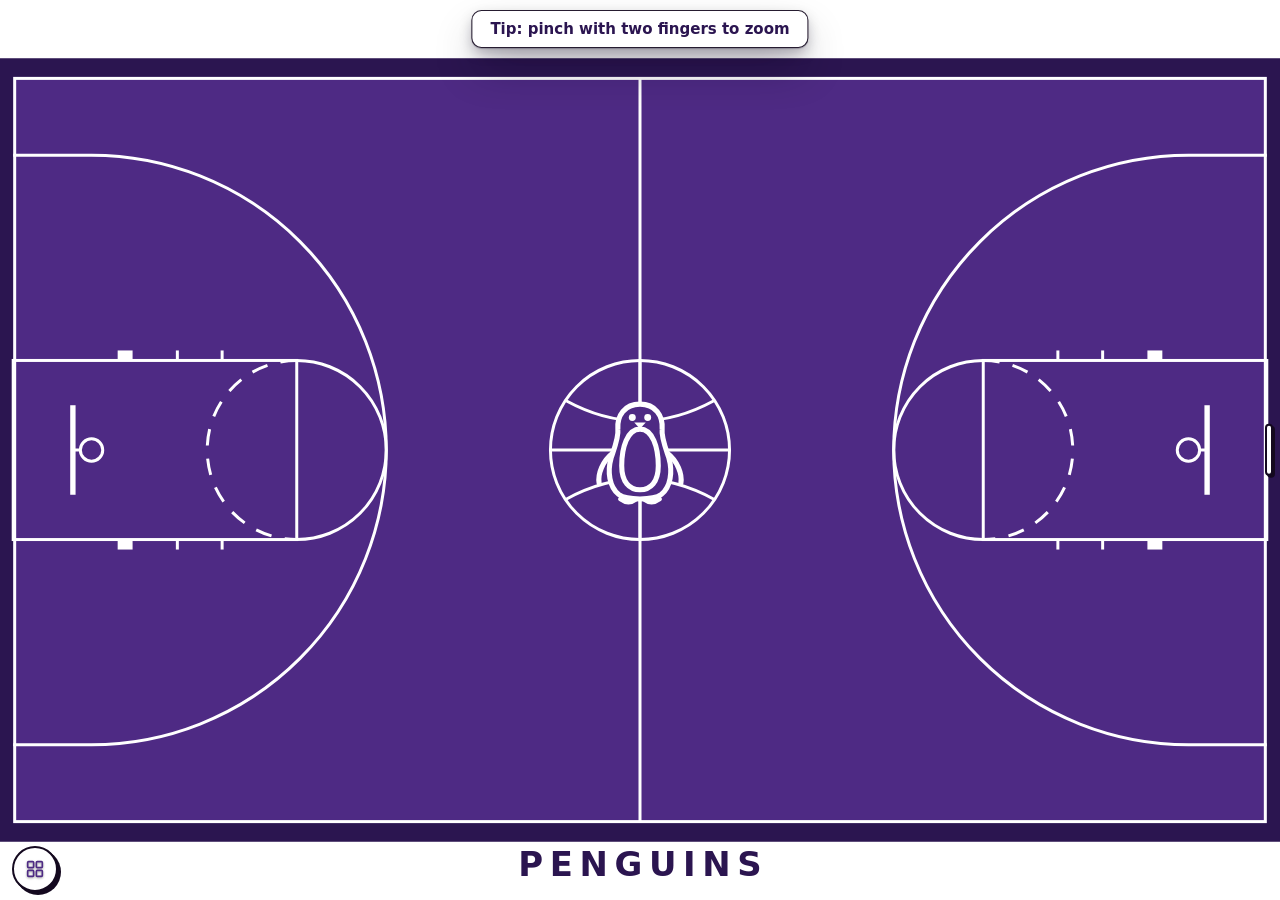
==== commit d2d1e9c7: "Live 56 / Stats S2b: season stats — averages that skip missing data, points per 10 minutes, trends a" ====
--- a/index.html
+++ b/index.html
@@ -209,6 +209,27 @@
 </section>
 
 <!-- ===================== SEASON VIEW (Stage 5) ===================== -->
+<!-- Season stats: totals, averages, per-10-minute rates and trends (seasonstats.js) -->
+<section id="seasonStatsSheet" class="sheet light" hidden>
+  <header>
+    <h1>Season stats</h1>
+    <button class="pill-btn" id="btnCloseSeasonStats" aria-label="Close"><svg viewBox="0 0 24 24"><path d="M6 6l12 12M18 6 6 18"/></svg></button>
+  </header>
+  <div class="scrollable team-scroll">
+    <p class="season-title" id="ssTitle"></p>
+    <p class="note" id="ssSummary"></p>
+    <h2 class="card-title" id="ssTeamCardTitle">Points, game by game</h2>
+    <section class="card ss-chart" id="ssTeamCard"><div id="ssTeamChart"></div></section>
+    <h2 class="card-title">Players <span>tap a column to sort</span></h2>
+    <section class="card box-card"><div class="box-scroll"><table class="box-table ss-table" id="ssTable"></table></div></section>
+    <p class="note">Averages count only games that recorded that kind of data. P/10 = points per 10 minutes, from games with both stats and minutes. The arrow compares her last 3 games with her earlier ones.</p>
+    <div class="box-actions">
+      <button class="pill-btn primary-btn" id="ssPng">Send picture</button>
+      <button class="pill-btn" id="ssPdf">Send PDF</button>
+    </div>
+  </div>
+</section>
+
 <section id="seasonSheet" class="sheet light" hidden>
   <header>
     <h1>Season</h1>
@@ -218,6 +239,7 @@
     <p class="season-title" id="seasonTitle"></p>
     <p class="note" id="seasonSummary"></p>
     <section class="card season-card"><div id="seasonTable"></div></section>
+    <button class="pill-btn primary-btn" id="seasonToStats">Season stats</button>
     <h2 class="card-title">Games</h2>
     <section class="card"><ul id="seasonGames" class="team-list"></ul></section>
   </div>
@@ -274,6 +296,7 @@
   <h2>Stats</h2>
   <div class="menu-list">
     <button class="menu-btn" id="smBox">Box score</button>
+    <button class="menu-btn" id="smSeason">Season stats</button>
     <button class="menu-btn" id="smOpponent">Opponent</button>
     <button class="menu-btn" id="smSettings">Stats settings</button>
     <button class="menu-btn" id="smNew">Start a new game</button>
@@ -345,6 +368,7 @@
 <script src="minutes.js"></script>
 <script src="stats.js"></script>
 <script src="boxscore.js"></script>
+<script src="seasonstats.js"></script>
 <script src="shell.js"></script>
 </body>
 </html>
--- a/styles.css
+++ b/styles.css
@@ -1764,3 +1764,100 @@
   .box-table .bp { max-width: 84px; overflow: hidden; text-overflow: ellipsis; }
 }
 .box-table th.bp { text-transform: uppercase; }
+
+/* =====================================================================
+   STATS ON BIG SCREENS (owner: iPad, both ways — "lots of real estate… buttons could be
+   bigger… feels hidden in the corners, not intentional"). From 900 × 700 pt up:
+   • Sideways: the pad fills the whole right column, top to bottom; its button rows stretch
+     to share the height, so the targets are big and the column is used on purpose.
+   • Upright: the pad spans the width (up to 960) and takes the lower ~half of the screen.
+   • The game box, team totals and bench tiles scale up to match.
+   ===================================================================== */
+@media (min-width: 900px) and (min-height: 700px) {
+  /* The pad as a full-height column of rows */
+  html[data-tab="stats"] #statPad { display: flex; flex-direction: column; padding: 16px !important; }
+  html[data-tab="stats"] #statPad .pad-grid { flex: 1 1 0; min-height: 0; gap: 12px !important; }
+  html[data-tab="stats"] #statPad .pad-grid + .pad-grid { margin-top: 12px; }
+  html[data-tab="stats"] #statPad .pad-btn { height: 100% !important; min-height: 72px; font-size: clamp(20px, 2.6vh, 30px) !important; border-radius: 10px !important; }
+  html[data-tab="stats"] .pad-court { flex: none; margin-bottom: 14px; padding-bottom: 14px; }
+  html[data-tab="stats"] .pad-court .crow { gap: 10px; }
+  html[data-tab="stats"] .pad-court .ctile { min-height: clamp(96px, 12vh, 140px) !important; padding: 10px !important; border-radius: 10px !important; }
+  html[data-tab="stats"] .pad-court .ctile .sname { font-size: clamp(17px, 2.1vh, 22px) !important; }
+  html[data-tab="stats"] .pad-court .ctile .sline { font-size: 13px !important; }
+  html[data-tab="stats"] .pad-court .ctile .pnum { min-width: 38px !important; height: 38px !important; font-size: 18px !important; }
+  html[data-tab="stats"] .pc-head span, html[data-tab="stats"] .pad-who { font-size: 13px; }
+  html[data-tab="stats"] .pad-who b { font-size: 22px; }
+  html[data-tab="stats"] .pad-head { min-height: 48px; margin-bottom: 12px; }
+  html[data-tab="stats"] .pad-head .undo-btn { height: 48px; min-height: 48px; font-size: 18px; padding: 0 18px; }
+  /* Game box and totals */
+  html[data-tab="stats"] .gc-top { padding: 18px 20px; }
+  html[data-tab="stats"] .q-sel { gap: 10px; }
+  html[data-tab="stats"] .q-sel button { width: 60px; height: 60px; font-size: 18px; }
+  html[data-tab="stats"] .score b, html[data-tab="stats"] .score input { font-size: 52px; }
+  html[data-tab="stats"] .score input { width: 96px; }
+  html[data-tab="stats"] .score i { font-size: 12px; }
+  html[data-tab="stats"] .game-card .tt { padding: 12px 6px; }
+  html[data-tab="stats"] .game-card .tt b { font-size: 28px; }
+  /* Bench tiles */
+  html[data-tab="stats"] .sgrid { gap: 14px !important; }
+  html[data-tab="stats"] .sgrid .stile { min-height: clamp(72px, 9vh, 104px); padding: 12px 14px; border-radius: 10px !important; column-gap: 12px; }
+  html[data-tab="stats"] .sgrid .stile .sname { font-size: clamp(18px, 2.1vh, 23px); }
+  html[data-tab="stats"] .sgrid .stile .sline { font-size: 14px; }
+  html[data-tab="stats"] .sgrid .stile .pnum { min-width: 40px; height: 40px; font-size: 18px; }
+  html[data-tab="stats"] .stats .card-title { font-size: 13px; }
+}
+/* Big and sideways: the pad runs the full height of the right column */
+@media (min-width: 900px) and (min-height: 700px) and (orientation: landscape) {
+  html[data-tab="stats"] #statPad { bottom: calc(var(--tabs-bottom, 12px) + 4px) !important; max-height: none !important; }
+  html[data-tab="stats"] .sgrid { grid-template-columns: repeat(3, minmax(0, 1fr)) !important; }
+}
+/* Big and upright: the pad takes the lower half, full width up to 960 */
+@media (min-width: 700px) and (min-height: 900px) and (orientation: portrait) {
+  html[data-tab="stats"]:not([data-layout="wide"]) #statPad { left: max(20px, calc(50% - 480px)) !important; right: max(24px, calc(50% - 480px)) !important;
+    height: 50vh; bottom: calc(var(--tabs-bottom, 12px) + var(--tabrow)) !important; }
+  html[data-tab="stats"] .sgrid { grid-template-columns: repeat(4, minmax(0, 1fr)) !important; }
+  html[data-tab="stats"] #tab-stats .page-scroll > * { max-width: 960px; margin-left: auto; margin-right: auto; }
+}
+/* Big screens, refined: buttons share the height but never balloon */
+@media (min-width: 900px) and (min-height: 700px) {
+  html[data-tab="stats"] #statPad .pad-grid { max-height: 180px; }
+}
+/* iPad sideways: the right column is the live-entry column — game box on top, the pad filling the rest.
+   The left column is just the bench. */
+@media (min-width: 900px) and (min-height: 700px) and (orientation: landscape) {
+  html[data-tab="stats"] #sBody .sec-game { position: fixed; z-index: 6; top: calc(env(safe-area-inset-top) + 16px);
+    left: calc(50% + 14px); right: max(22px, calc(env(safe-area-inset-right) + 8px)); }
+  html[data-tab="stats"] #statPad { top: calc(env(safe-area-inset-top) + 16px + var(--game-h, 200px) + 16px) !important; }
+  html[data-tab="stats"] #statPad::before { display: none; }
+  html[data-tab="stats"] .pad-court .ctile { min-height: clamp(110px, 16vh, 180px) !important; }
+  html[data-tab="stats"] .stats .sec-players .card-title { margin-top: 0 !important; }
+}
+/* iPad upright: the pad at its natural height (big targets, not stretched); the bench gets the rest */
+@media (min-width: 700px) and (min-height: 900px) and (orientation: portrait) {
+  html[data-tab="stats"]:not([data-layout="wide"]) #statPad { height: auto; }
+  html[data-tab="stats"] #statPad .pad-grid { flex: none; height: 120px; }
+  html[data-tab="stats"] .pad-court .ctile { min-height: 150px !important; }
+}
+
+/* ----- Season stats ----- */
+.ss-chart { padding: 12px 12px 6px !important; }
+.team-chart { width: 100%; height: 170px; display: block; }
+.team-chart text { font-size: 11px; fill: var(--ios-secondary); font-family: -apple-system, system-ui, sans-serif; }
+.chart-key { margin: 4px 2px 2px; font-size: 12px; color: var(--ios-secondary); display: flex; align-items: center; gap: 6px; }
+.chart-key i { display: inline-block; width: 14px; height: 4px; border-radius: 2px; }
+.chart-key i.us { background: var(--pink); }
+.chart-key i.them { background: var(--border-purple); margin-left: 10px; }
+.ss-table th[data-sort] { cursor: pointer; }
+.ss-table th.sorted { color: var(--pink); }
+.ss-table td.trend { min-width: 120px; display: flex; align-items: center; gap: 6px; justify-content: center; }
+.spark { display: block; }
+.form { font-size: 12px; font-weight: 900; white-space: nowrap; }
+.form.up { color: #12865a; }
+.form.down { color: #d62839; }
+.form.flat { color: var(--ios-secondary); }
+#seasonToStats { width: 100%; min-height: 48px; margin: 0 0 14px; }
+.team-chart { height: auto !important; }
+.ss-table td.trend { min-width: 0; display: table-cell; white-space: nowrap; }
+.ss-table td.trend .spark { display: inline-block; vertical-align: middle; }
+.ss-table td.trend .form { display: inline-block; vertical-align: middle; margin-left: 4px; font-size: 11px; }
+.team-chart { max-height: 240px; }
